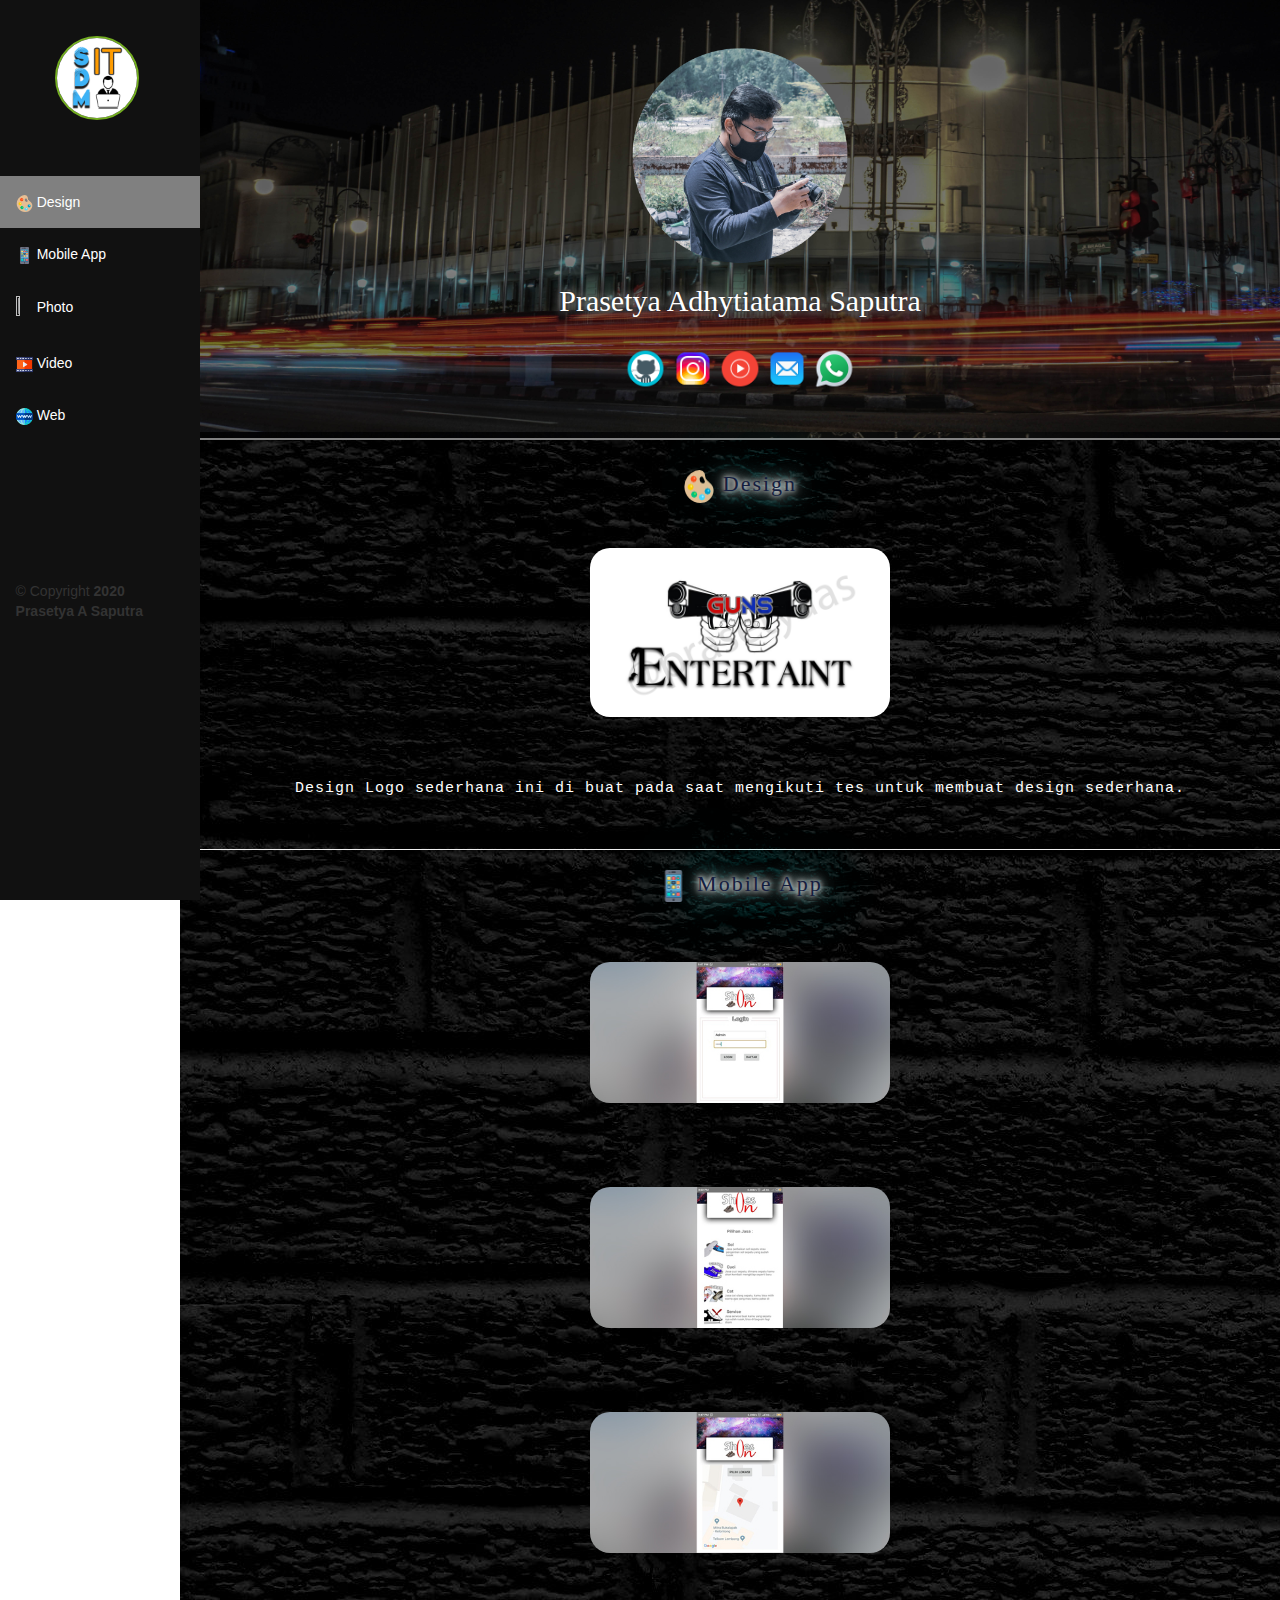
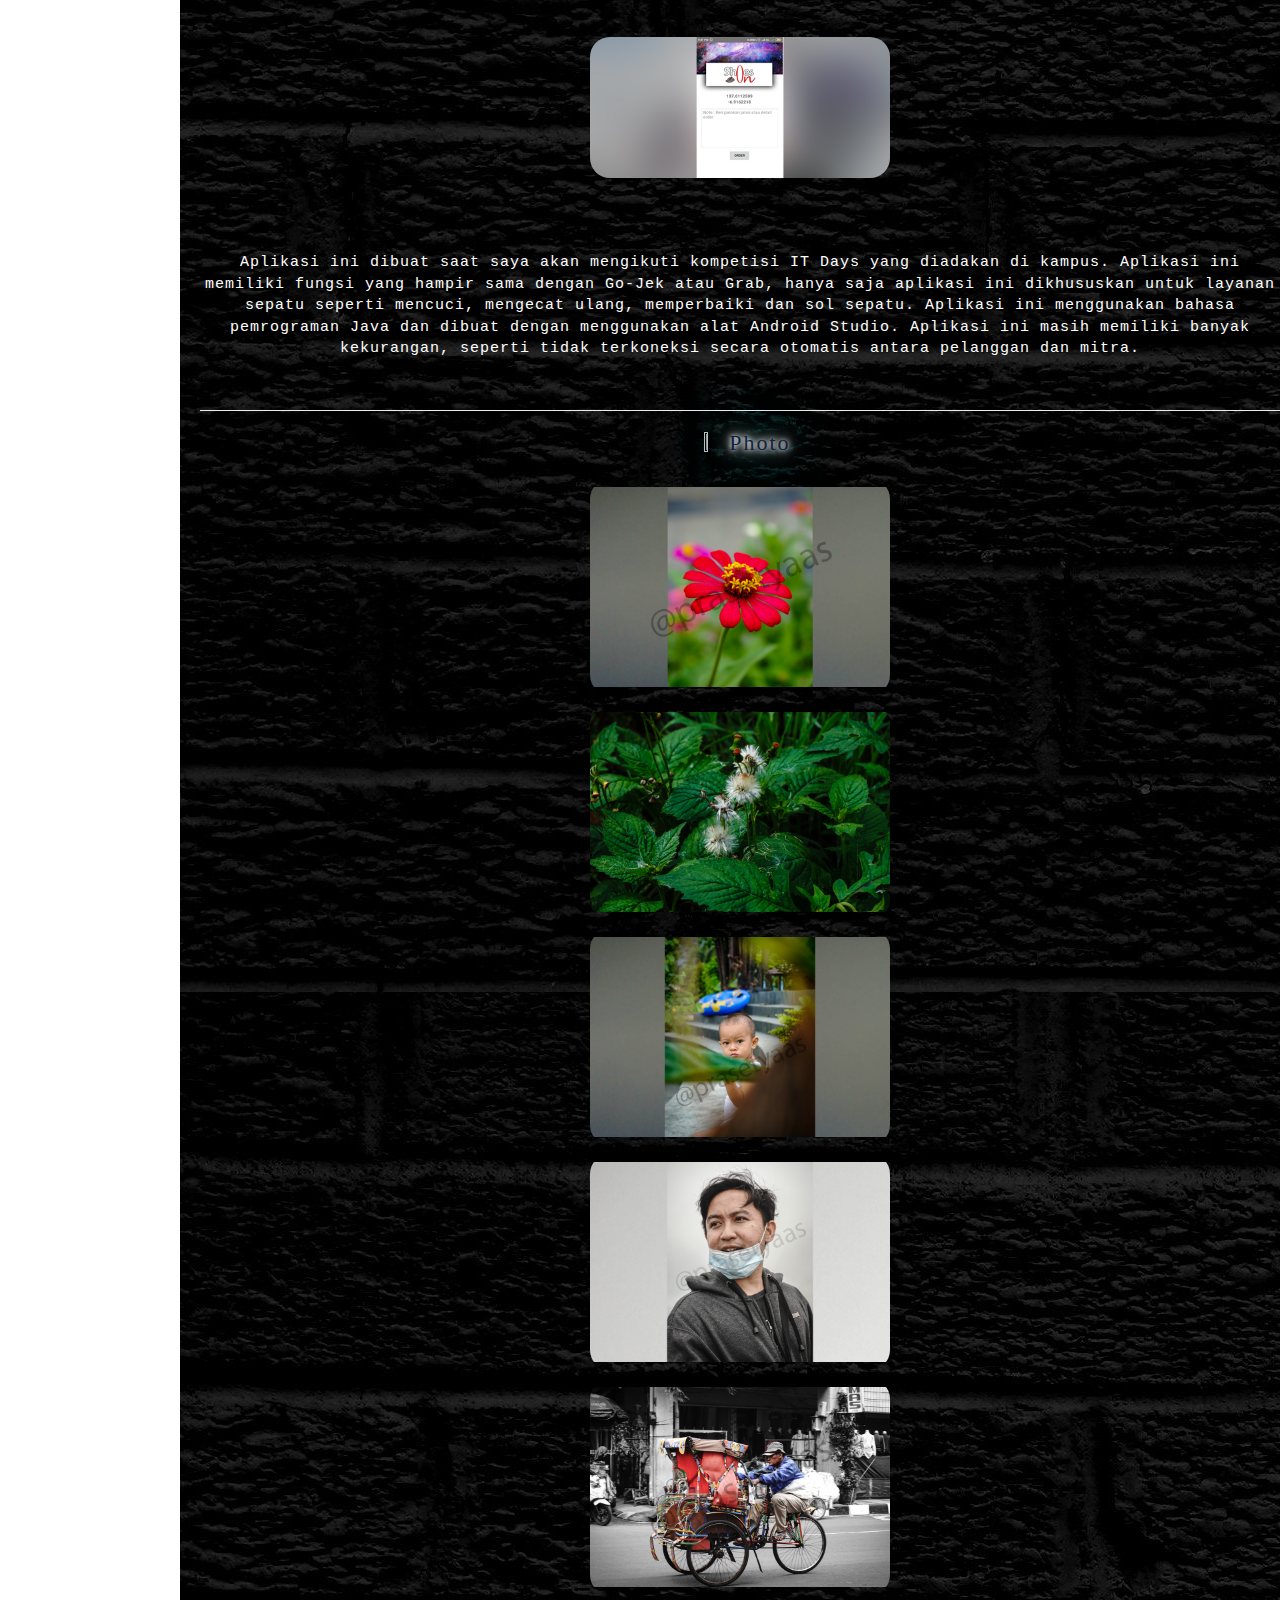
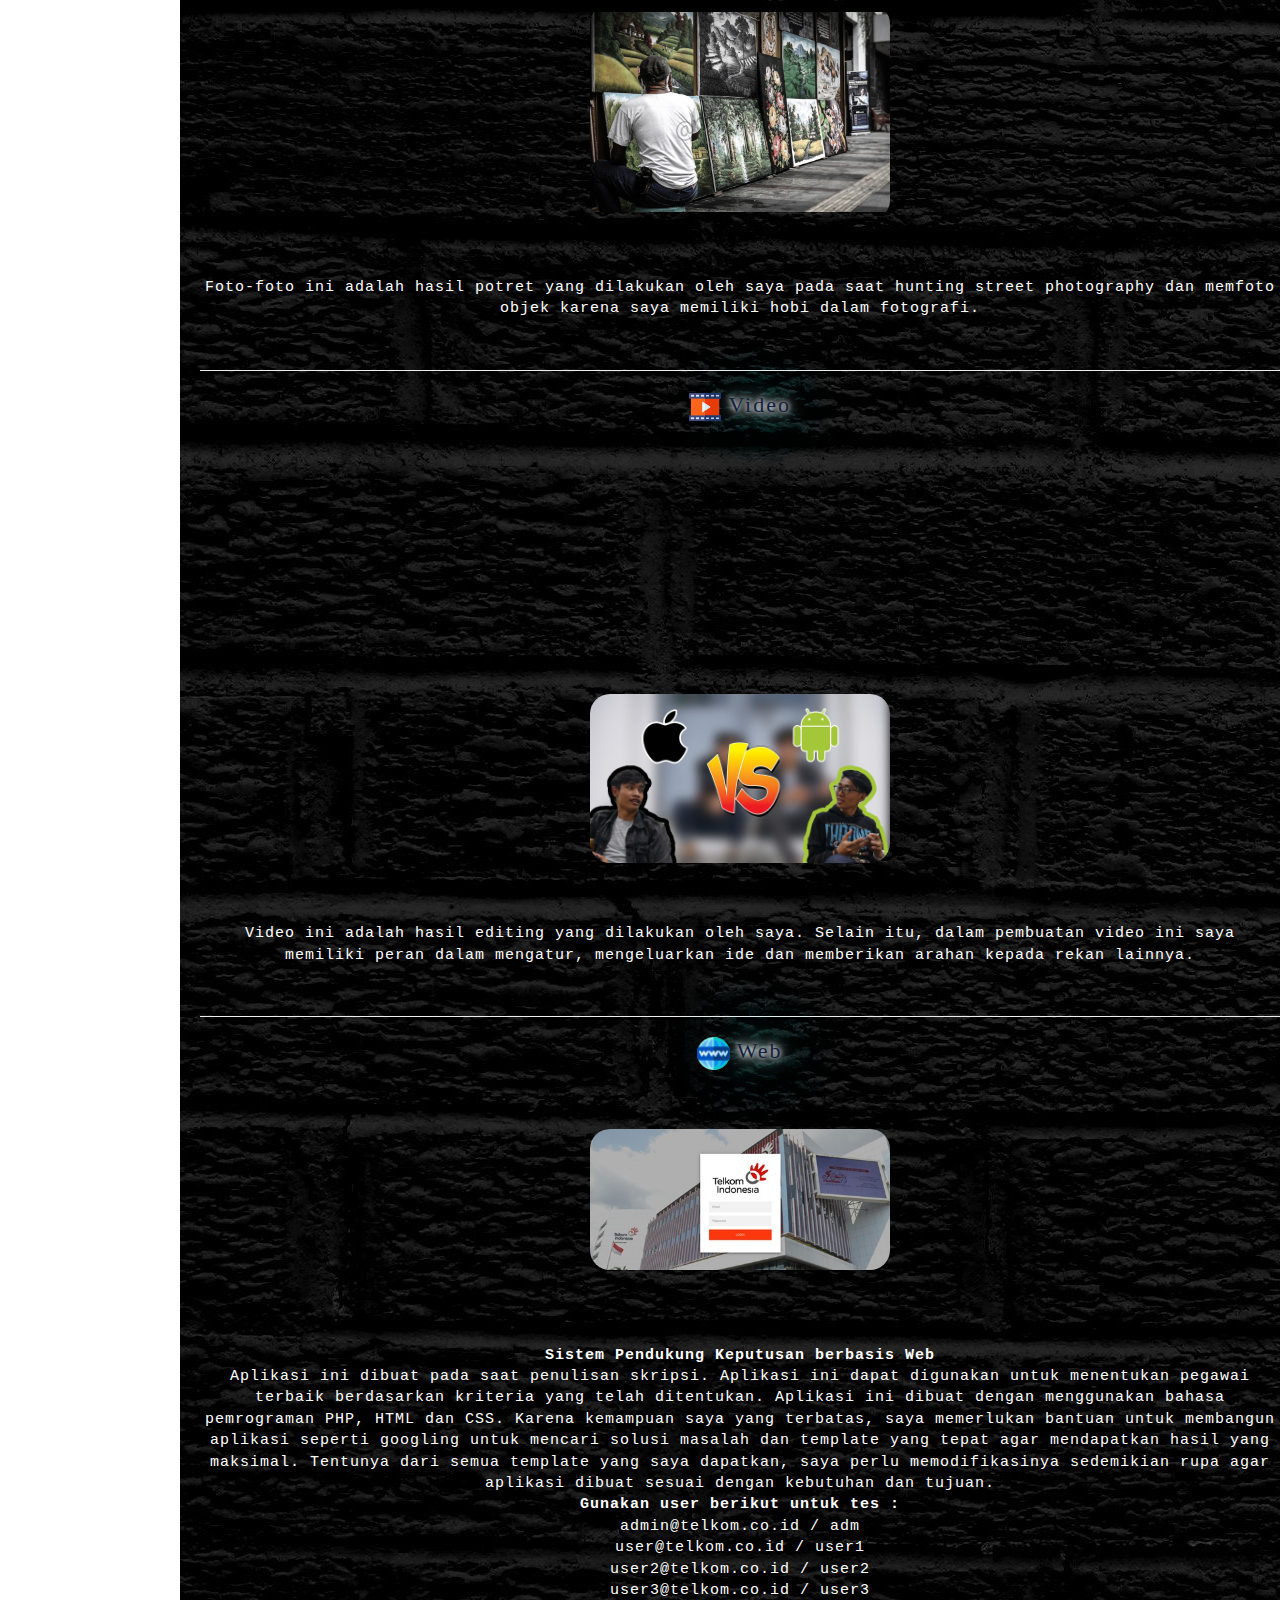
==== TanpaTemplate/home.html @ 537818e4 "SDM_IT" ====
<!DOCTYPE html>
<html lang="en">
  <head>
    <meta charset="utf-8">
    <meta http-equiv="X-UA-Compatible" content="IE=edge">
    <meta name="viewport" content="width=device-width, initial-scale=1">
    <!-- The above 3 meta tags *must* come first in the head; any other head content must come *after* these tags -->
  	<link href="img/icon/icon.png" rel="icon">
    <title>Penugasan SDM IT | Design</title>

    <!-- Bootstrap -->
    <link href="css/bootstrap.min.css" rel="stylesheet">

    <link rel="stylesheet" type="text/css" href="styles.css">

    <!-- HTML5 shim and Respond.js for IE8 support of HTML5 elements and media queries -->
    <!-- WARNING: Respond.js doesn't work if you view the page via file:// -->
    <!--[if lt IE 9]>
      <script src="https://oss.maxcdn.com/html5shiv/3.7.3/html5shiv.min.js"></script>
      <script src="https://oss.maxcdn.com/respond/1.4.2/respond.min.js"></script>
    <![endif]-->
  </head>
  <body>
    <div class="sidenav">
      <br>
      <a href="index.html"><img src="img/sdmit.jpg" width="50%" height="15%" style="margin-left:23%;border-radius: 100%;border: 2px solid #73AD21;"/></a>
      <br><br>
       <a href="#Design" class="active"><img src="img/icon/design.png" width="10%" height="10%"/> Design</a>
       <a href="#App"><img src="img/icon/app.png" width="10%" height="10%"/> Mobile App</a>
       <a href="#Photo"><img src="https://img.icons8.com/fluent/48/000000/camera.png" width="10%" height="10%"/> Photo</a>
       <a href="#Video"><img src="img/icon/video.png" width="10%" height="10%"/> Video</a>
       <a href="#Web"><img src="img/icon/web.png" width="10%" height="10%"/> Web</a>
       <br><br><br><br><br><br><br>
        &nbsp;&nbsp;&nbsp;&nbsp;&copy; Copyright <strong>2020</strong><br><strong>&nbsp;&nbsp;&nbsp;&nbsp;Prasetya A Saputra</strong>
    </div>

    <div class="content">
      	<div class="jumbotron text-center" style="background-image: url('img/bg.jpg'); background-size: 120%; border-bottom: 2px solid grey;">
    			<img src="img/foto.png" width="20%" height="20%"/>
    			<h2 class="nama">Prasetya Adhytiatama Saputra</h2><br>
    			<a href="https://prasetyaas.github.io/" target="_blank"><img src="img/icon/github.png" class="github" width="4%" height="4%"/></a>
    			<a href="https://www.instagram.com/prasetyaas/" target="_blank"><img src="img/icon/ig.png" class="ig" width="4%" height="4%"/></a>
    			<a href="https://youtube.com/c/prasetyaasaputra/" target="_blank"><img src="img/icon/youtube.png" class="youtube" width="4%" height="4%"/></a>
    			<a href="mailto:prasetya.a.saputra@gmail.com" target="_blank"><img src="img/icon/email.png" class="mail" width="4%" height="4%"/></a>
    			<a href="https://api.whatsapp.com/send?phone=+6281298578909" target="_blank"><img src="img/icon/wa.png" class="wa" width="4%" height="4%"/></a>
		    </div>

        <div id="Design">
         	<h1 class="judul"><img src="img/icon/design.png" width="3%" height="3%"/> Design</h1><br>
      		<div class="wrapper">
      			<div class="media">
      				<div class="layer">
      		   			<a href="img/portofolio/design.png" target="_blank"><img src="img/icon/plus.png"/></a>
      		  		</div>
      				<img src="img/portofolio/design.png" alt="" width="100%" height="100%" style="border-radius: 20px;"/>
      			</div>
      		</div>
      		<br>
      		<br>
      		<p style="color: white;">Design Logo sederhana ini di buat pada saat mengikuti tes untuk membuat design sederhana.</p><br>
         </div>
      <hr>
        <div id="App">
          <h1 class="judul"><img src="img/icon/app.png" width="3%" height="3%"/> Mobile App</h1><br>
          <div class="wrapper">
            <div class="media">
             <div class="layer">
                <a href="img/portofolio/app-1.jpg" target="_blank"><img src="img/icon/plus.png"/></a>
             </div>
              <img src="img/portofolio/app-1.jpg" alt="" width="100%" height="100%" style="border-radius: 20px;"/>
            </div>
          </div>
        <br>
        <div class="wrapper">
          <div class="media">
            <div class="layer">
                <a href="img/portofolio/app-3.jpg" target="_blank"><img src="img/icon/plus.png"/></a>
              </div>
            <img src="img/portofolio/app-3.jpg" alt="" width="100%" height="100%" style="border-radius: 20px;"/>
          </div>
        </div>
        <br>
        <div class="wrapper">
          <div class="media">
            <div class="layer">
                <a href="img/portofolio/app-4.jpg" target="_blank"><img src="img/icon/plus.png"/></a>
              </div>
            <img src="img/portofolio/app-4.jpg" alt="" width="100%" height="100%" style="border-radius: 20px;"/>
          </div>
        </div>
        <br>
        <div class="wrapper">
          <div class="media">
            <div class="layer">
                <a href="img/portofolio/app-5.jpg" target="_blank"><img src="img/icon/plus.png"/></a>
              </div>
            <img src="img/portofolio/app-5.jpg" alt="" width="100%" height="100%" style="border-radius: 20px;"/>
          </div>
        </div>
        <br>
        <br>
        <p style="color: white;">Aplikasi ini dibuat saat saya akan mengikuti kompetisi IT Days yang diadakan di kampus. Aplikasi ini memiliki fungsi yang hampir sama dengan Go-Jek atau Grab, hanya saja aplikasi ini dikhususkan untuk layanan sepatu seperti mencuci, mengecat ulang, memperbaiki dan sol sepatu. Aplikasi ini menggunakan bahasa pemrograman Java dan dibuat dengan menggunakan alat Android Studio. Aplikasi ini masih memiliki banyak kekurangan, seperti tidak terkoneksi secara otomatis antara pelanggan dan mitra.</p><br>
    </div>
<hr>
    <div id="Photo">
        <h1 class="judul"><img src="https://img.icons8.com/fluent/48/000000/camera.png" width="3%" height="3%"/> Photo</h1><br>
        <div class="wrapper">
          <div class="media">
            <div class="layer">
                <a href="img/portofolio/flower.jpg" target="_blank"><img src="img/icon/plus.png"/></a>
              </div>
            <img src="img/portofolio/flowerout.jpg" alt="" width="100%" height="100%" style="border-radius: 20px;"/>
          </div>
        </div>
        <br>
        <div class="wrapper">
          <div class="media">
            <div class="layer">
                <a href="img/portofolio/flower2.jpg" target="_blank"><img src="img/icon/plus.png"/></a>
              </div>
            <img src="img/portofolio/flower2.jpg" alt="" width="100%" height="100%" style="border-radius: 20px;"/>
          </div>
        </div>
        <br>
        <div class="wrapper">
          <div class="media">
            <div class="layer">
                <a href="img/portofolio/potrait.jpg" target="_blank"><img src="img/icon/plus.png"/></a>
              </div>
            <img src="img/portofolio/potraitout.jpg" alt="" width="100%" height="100%" style="border-radius: 20px;"/>
          </div>
        </div>
        <br>
        <div class="wrapper">
          <div class="media">
            <div class="layer">
                <a href="img/portofolio/potrait2.jpg" target="_blank"><img src="img/icon/plus.png"/></a>
              </div>
            <img src="img/portofolio/potraitout2.jpg" alt="" width="100%" height="100%" style="border-radius: 20px;"/>
          </div>
        </div>
        <br>
        <div class="wrapper">
          <div class="media">
            <div class="layer">
                <a href="img/portofolio/street.jpg" target="_blank"><img src="img/icon/plus.png"/></a>
              </div>
            <img src="img/portofolio/street.jpg" alt="" width="100%" height="100%" style="border-radius: 20px;"/>
          </div>
        </div>
        <br>
        <div class="wrapper">
          <div class="media">
            <div class="layer">
                <a href="img/portofolio/street3.jpg" target="_blank"><img src="img/icon/plus.png"/></a>
              </div>
            <img src="img/portofolio/street3.jpg" alt="" width="100%" height="100%" style="border-radius: 20px;"/>
          </div>
        </div>
        <br>
        <br>
        <br>
        <p style="color: white;">Foto-foto ini adalah hasil potret yang dilakukan oleh saya pada saat hunting street photography dan memfoto objek karena saya memiliki hobi dalam fotografi.</p><br>
    </div>
<hr>
    <div id="Video">
        <h1 class="judul"><img src="img/icon/video.png" width="3%" height="3%"/> Video</h1><br>
        <div class="wrapper">
          <div class="media">
            <div class="layer">
                <a href="https://youtu.be/7YCfvlx0DZ4" target="_blank"><img src="img/icon/link.png"/></a>
              </div>
            <img src="img/portofolio/video.png" alt="" width="100%" height="100%" style="border-radius: 20px;">
          </div>
        </div>
        <br>
        <div class="wrapper">
          <div class="media">
            <div class="layer">
                <a href="https://youtu.be/Gw0hbcikijE" target="_blank"><img src="img/icon/link.png"/></a>
              </div>
            <img src="img/portofolio/video2.jpg" alt="" width="100%" height="100%" style="border-radius: 20px;"/>
          </div>
        </div>
        <br>
        <br>
        <p style="color: white;">Video ini adalah hasil editing yang dilakukan oleh saya. Selain itu, dalam pembuatan video ini saya memiliki peran dalam mengatur, mengeluarkan ide dan memberikan arahan kepada rekan lainnya.</p><br>
    </div>
<hr>
    <div id="Web">
        <h1 class="judul"><img src="img/icon/web.png" width="3%" height="3%"/> Web</h1><br>
        <div class="wrapper">
          <div class="media">
            <div class="layer">
                <a href="http://testspkweb.epizy.com/" target="_blank"><img src="img/icon/plus.png"/></a>
              </div>
            <img src="img/portofolio/web-1.jpg" alt="" width="100%" height="100%" style="border-radius: 20px;"/>
          </div>
        </div>
        <br>
        <br>
        <p style="color: white;"><strong>Sistem Pendukung Keputusan berbasis Web</strong><br>Aplikasi ini dibuat pada saat penulisan skripsi. Aplikasi ini dapat digunakan untuk menentukan pegawai terbaik berdasarkan kriteria yang telah ditentukan. Aplikasi ini dibuat dengan menggunakan bahasa pemrograman PHP, HTML dan CSS. Karena kemampuan saya yang terbatas, saya memerlukan bantuan untuk membangun aplikasi seperti googling untuk mencari solusi masalah dan template yang tepat agar mendapatkan hasil yang maksimal. Tentunya dari semua template yang saya dapatkan, saya perlu memodifikasinya sedemikian rupa agar aplikasi dibuat sesuai dengan kebutuhan dan tujuan.<br><strong>Gunakan user berikut untuk tes :</strong><br>admin@telkom.co.id / adm<br>user@telkom.co.id / user1<br>user2@telkom.co.id / user2<br>user3@telkom.co.id / user3</p><br>
    </div>
  </div>

    <!-- jQuery (necessary for Bootstrap's JavaScript plugins) -->
    <script src="https://ajax.googleapis.com/ajax/libs/jquery/1.12.4/jquery.min.js"></script>
    <!-- Include all compiled plugins (below), or include individual files as needed -->
    <script src="js/bootstrap.min.js"></script>
  </body>
</html>
---- TanpaTemplate/styles.css ----
* {
	        box-sizing: border-box;
		}

		body {
	        margin: 0;
	        font-family: Arial, Helvetica, sans-serif;
		}

	      /* Style the side navigation */
		.sidenav {
	        height: 100%;
	        width: 200px;
	        position: fixed;
	        z-index: 1;
	        top: 0;
	        left: 0;
	        background-color: #111;
	        overflow-x: hidden;
		}

		.nama {
		      	font-family: Palatino;
		      	color: white;
				text-shadow:
				    0 0 5px black,
				    0 0 10px #fff
		}

		.ig:hover {
		    color: #255784;
		    background: #2196f3;
		    box-shadow: 0 0 10px #2196f3, 0 0 40px #2196f3, 0 0 80px #2196f3;
		    border-radius: 10px;
		    cursor: pointer;
		}

		.github:hover {
		    color: #255784;
		    background: #2196f3;
		    box-shadow: 0 0 10px #2196f3, 0 0 40px #2196f3, 0 0 80px #2196f3;
		    border-radius: 30px;
		    cursor: pointer;
		}

		.youtube:hover {
		    color: #255784;
		    background: #2196f3;
		    box-shadow: 0 0 10px #2196f3, 0 0 40px #2196f3, 0 0 80px #2196f3;
		    border-radius: 30px;
		    cursor: pointer;
		}

		.mail:hover {
		    color: #255784;
		    background: #2196f3;
		    box-shadow: 0 0 10px #2196f3, 0 0 40px #2196f3, 0 0 80px #2196f3;
		    border-radius: 10px;
		    cursor: pointer;
		}

		.wa:hover {
		    color: #255784;
		    background: #2196f3;
		    box-shadow: 0 0 10px #2196f3, 0 0 40px #2196f3, 0 0 80px #2196f3;
		    border-radius: 30px;
		    cursor: pointer;
		}


	      /* Side navigation links */
		.sidenav a {
	        color: white;
	        padding: 16px;
	        text-decoration: none;
	        display: block;
		}

	      /* Change color on hover */
		.sidenav a:hover {
	        background-color: #ddd;
	        color: black;
		}

		.active {
	        background-color: grey;
	        color : black;
		}

	      /* Style the content */
		.content {
			margin-left: 180px;
	        padding-left: 20px;
	        background-image: url('img/isi.jpg');
		}

		@keyframes color-change {
		  0% { color: #a3a3a3; }
		  20% { color: #d1d1d1; }
		  40% { color: #fcfbfb; }
		  60% { color: #fcfbfb; }
		  80% { color: #d1d1d1; }
		  100% { color: #a3a3a3; }
		}

		.judul {
			text-align: center;
		    font-family: Palatino;
			text-shadow:
			    0 0 5px #fff,
			    0 0 10px #fff,
			    0 0 20px #fff,
			    0 0 40px #0ff,
			    0 0 80px #0ff,
			    0 0 90px #0ff,
			    0 0 100px #0ff,
				0 0 150px #0ff;
			animation: color-change 1s infinite;
		}

		.jumbotron {
		    animation: blink 1s;
		    animation-iteration-count: infinite;
		}


		@keyframes blink { 
			0% { border-color:#6bc9cf ; }  
			20% { border-color:#6bcf70 ; }  
			40% { border-color:#dfea35 ; }  
			60% { border-color:#dfea35; }  
			80% { border-color:#6bcf70 ; }
			100% { border-color:#6bc9cf ; } 
		}

		/* CSS Gallery */
		@import url('https://fonts.googleapis.com/css?family=Inconsolata|Source+Sans+Pro:200,300,400,600');

		h1 {
		  font-family: 'Source Sans Pro', sans-serif;
		  font-size: 22px;
		  color: #151E3F;
		  font-weight: 300;
		  letter-spacing: 2px;
		}

		.wrapper {
		  display: flex;
		  justify-content: center;
		  align-items: center;
		  > * {
		    margin: 5px;
		  }
		}

		.media {
		  width: 300px;
		  height: 200px;
		  overflow: hidden;
		  position: relative;
		  display: flex;
		  justify-content: center;
		  align-items: center;
		  img {
		      max-width: 100%;
		      height: auto;
		    }
		}

		.layer {
		  opacity: 0;
		  position: absolute;
		  display: flex;
		  justify-content: center;
		  align-items: center;
		  width: 10px;
		  height: 90%;
		  background: #FFF;
		  color: #151E3F;
		  transition: all 0.9s ease;
		  p {
		    transition: all 0.9s ease;
		    transform: scale(0.1)
		  }
		}

		p {
		  font-family: 'Inconsolata', monospace;
		  text-align: center;
		  font-size: 15px;
		  letter-spacing:1px;
		}

		.media:hover .layer {
		  opacity: 0.8;
		  width: 90%;
		  transition: all 0.5s ease;
		  p {
		    transform: scale(1);
		    transition: all 0.9s ease;
		  }
		}

		@media (max-width: 800px){
		  body {
		    transform: scale(0.6);
		  }
		}

		@media (max-width: 600px) {
		    .wrapper {
		    display: block;
		    > * {
		      margin: 10px;
		    }
		  }
		}
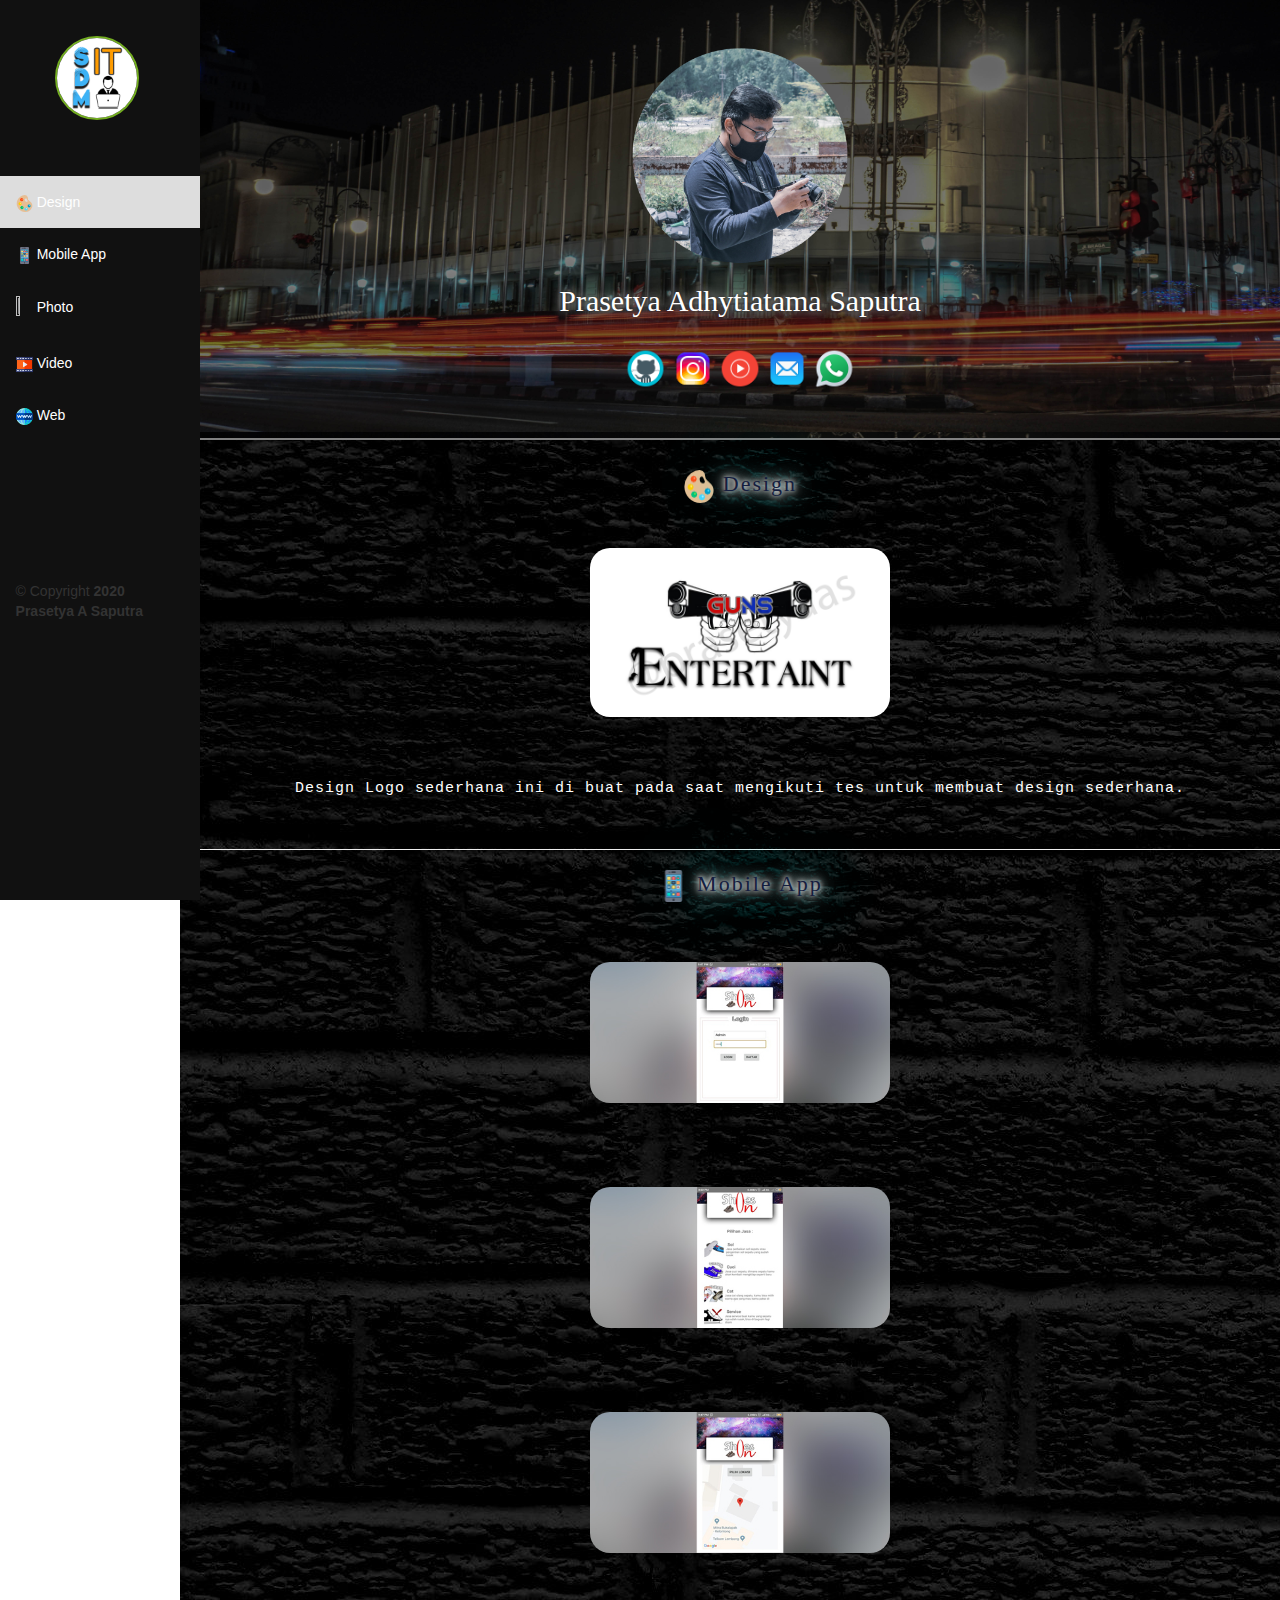
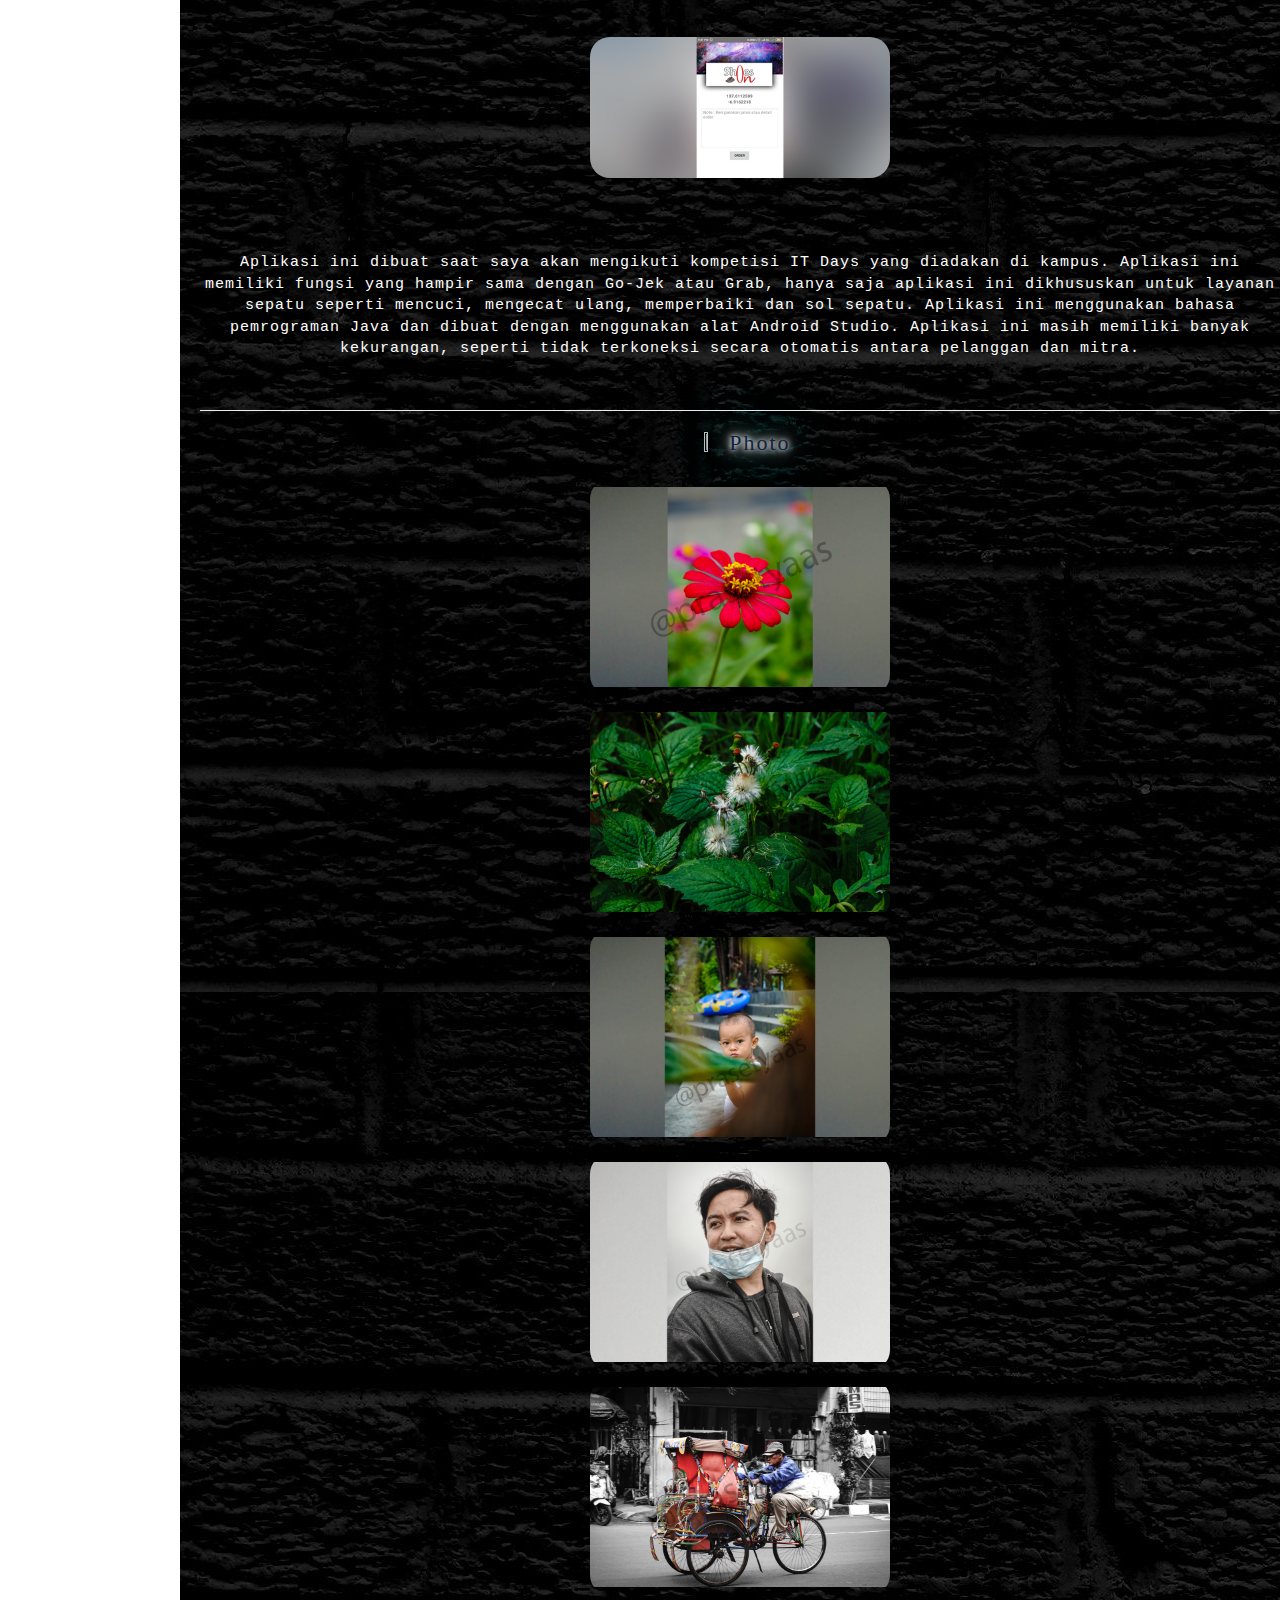
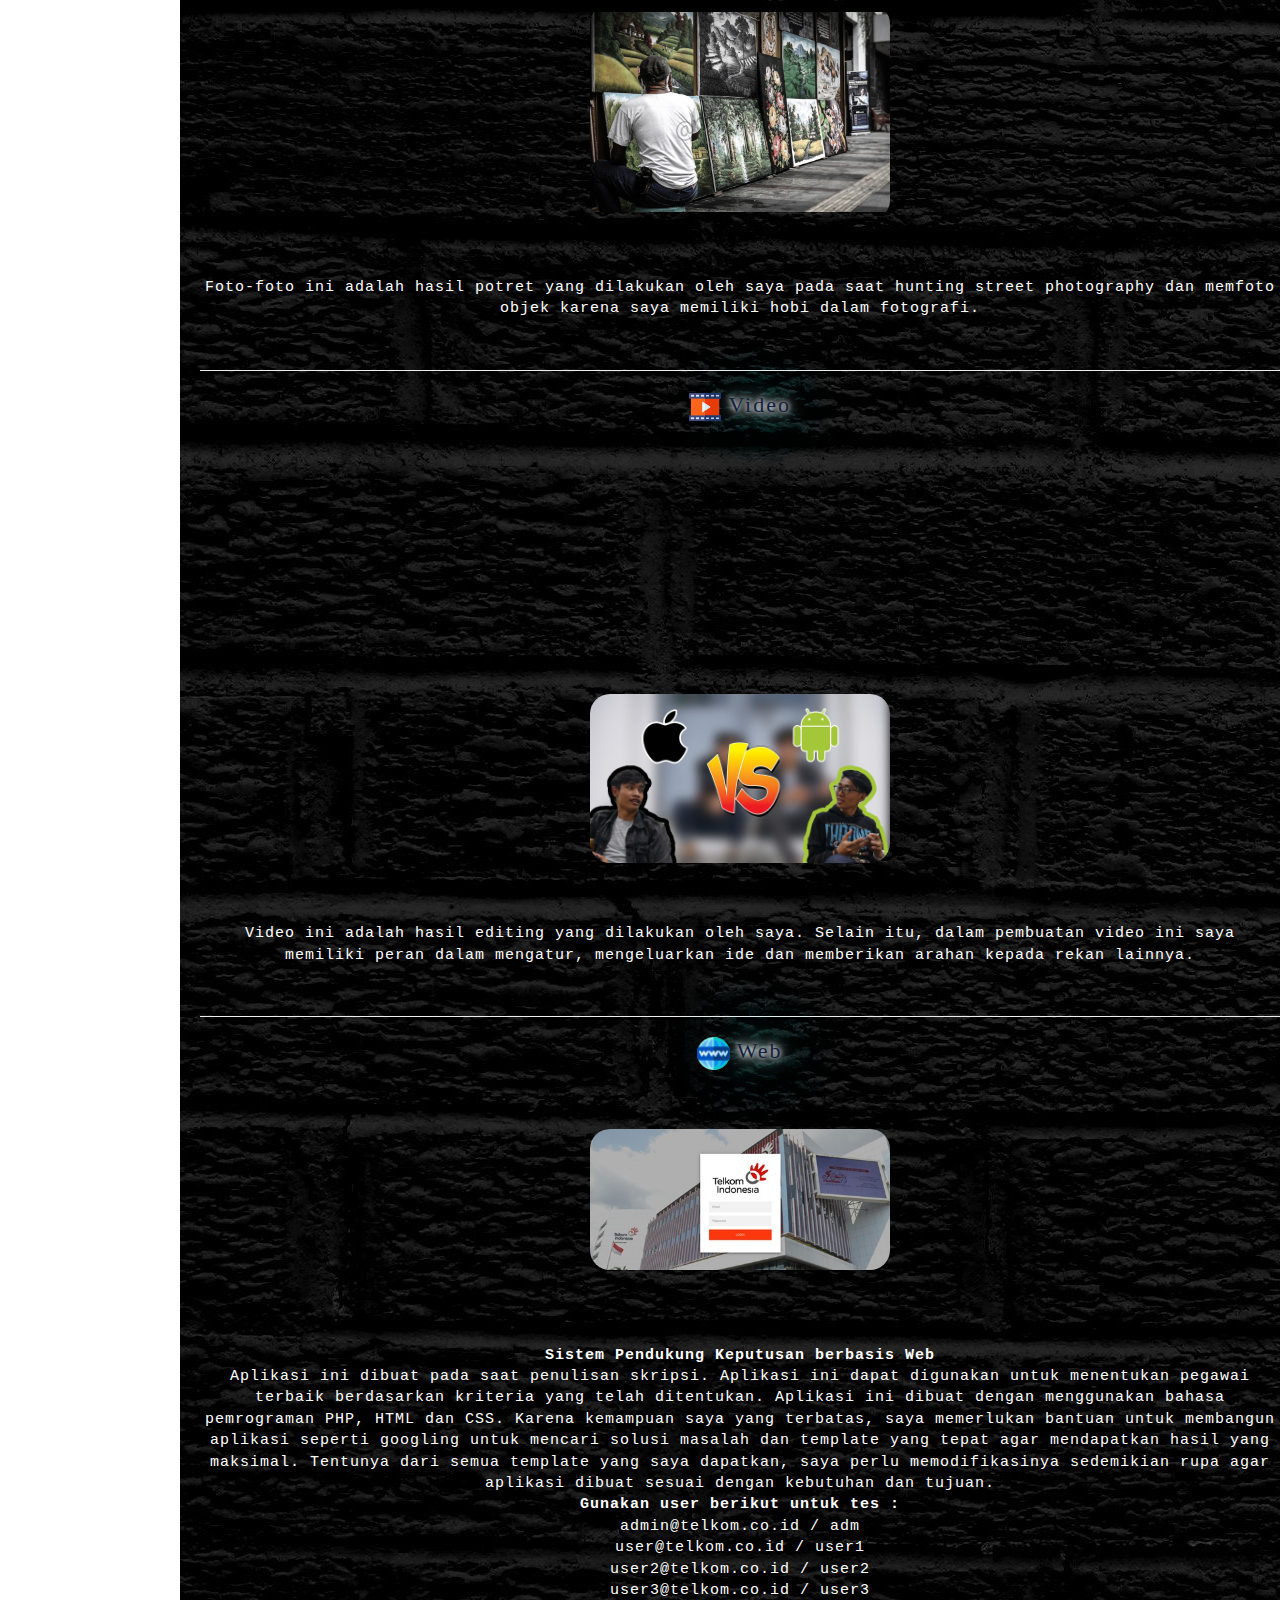
==== commit 61705016: "Update CSS" ====
--- a/TanpaTemplate/home.html
+++ b/TanpaTemplate/home.html
@@ -3,7 +3,7 @@
   <head>
     <meta charset="utf-8">
     <meta http-equiv="X-UA-Compatible" content="IE=edge">
-    <meta name="viewport" content="width=device-width, initial-scale=1">
+    <meta name="viewport" content="width=device-width, initial-scale=1.0">
     <!-- The above 3 meta tags *must* come first in the head; any other head content must come *after* these tags -->
   	<link href="img/icon/icon.png" rel="icon">
     <title>Penugasan SDM IT | Design</title>
@@ -21,7 +21,7 @@
     <![endif]-->
   </head>
   <body>
-    <div class="sidenav">
+    <div class="sidebar">
       <br>
       <a href="index.html"><img src="img/sdmit.jpg" width="50%" height="15%" style="margin-left:23%;border-radius: 100%;border: 2px solid #73AD21;"/></a>
       <br><br>
@@ -34,7 +34,8 @@
         &nbsp;&nbsp;&nbsp;&nbsp;&copy; Copyright <strong>2020</strong><br><strong>&nbsp;&nbsp;&nbsp;&nbsp;Prasetya A Saputra</strong>
     </div>
 
-    <div class="content">
+
+    <div class="content" id="wrapper">
       	<div class="jumbotron text-center" style="background-image: url('img/bg.jpg'); background-size: 120%; border-bottom: 2px solid grey;">
     			<img src="img/foto.png" width="20%" height="20%"/>
     			<h2 class="nama">Prasetya Adhytiatama Saputra</h2><br>
@@ -58,7 +59,6 @@
       		<br>
       		<br>
       		<p style="color: white;">Design Logo sederhana ini di buat pada saat mengikuti tes untuk membuat design sederhana.</p><br>
-         </div>
       <hr>
         <div id="App">
           <h1 class="judul"><img src="img/icon/app.png" width="3%" height="3%"/> Mobile App</h1><br>
@@ -100,7 +100,7 @@
         <br>
         <br>
         <p style="color: white;">Aplikasi ini dibuat saat saya akan mengikuti kompetisi IT Days yang diadakan di kampus. Aplikasi ini memiliki fungsi yang hampir sama dengan Go-Jek atau Grab, hanya saja aplikasi ini dikhususkan untuk layanan sepatu seperti mencuci, mengecat ulang, memperbaiki dan sol sepatu. Aplikasi ini menggunakan bahasa pemrograman Java dan dibuat dengan menggunakan alat Android Studio. Aplikasi ini masih memiliki banyak kekurangan, seperti tidak terkoneksi secara otomatis antara pelanggan dan mitra.</p><br>
-    </div>
+      </div>
 <hr>
     <div id="Photo">
         <h1 class="judul"><img src="https://img.icons8.com/fluent/48/000000/camera.png" width="3%" height="3%"/> Photo</h1><br>
@@ -205,6 +205,7 @@
 
     <!-- jQuery (necessary for Bootstrap's JavaScript plugins) -->
     <script src="https://ajax.googleapis.com/ajax/libs/jquery/1.12.4/jquery.min.js"></script>
+    <script src="http://css3-mediaqueries-js.googlecode.com/svn/trunk/css3-mediaqueries.js"></script>
     <!-- Include all compiled plugins (below), or include individual files as needed -->
     <script src="js/bootstrap.min.js"></script>
   </body>
--- a/TanpaTemplate/styles.css
+++ b/TanpaTemplate/styles.css
@@ -5,6 +5,54 @@
 		body {
 	        margin: 0;
 	        font-family: Arial, Helvetica, sans-serif;
+		}
+
+		.nama {
+		      	font-family: Palatino;
+		      	color: white;
+				text-shadow:
+				    0 0 5px black,
+				    0 0 10px #fff
+		}
+
+		.ig:hover {
+		    color: #255784;
+		    background: #2196f3;
+		    box-shadow: 0 0 10px #2196f3, 0 0 40px #2196f3, 0 0 80px #2196f3;
+		    border-radius: 10px;
+		    cursor: pointer;
+		}
+
+		.github:hover {
+		    color: #255784;
+		    background: #2196f3;
+		    box-shadow: 0 0 10px #2196f3, 0 0 40px #2196f3, 0 0 80px #2196f3;
+		    border-radius: 30px;
+		    cursor: pointer;
+		}
+
+		.youtube:hover {
+		    color: #255784;
+		    background: #2196f3;
+		    box-shadow: 0 0 10px #2196f3, 0 0 40px #2196f3, 0 0 80px #2196f3;
+		    border-radius: 30px;
+		    cursor: pointer;
+		}
+
+		.mail:hover {
+		    color: #255784;
+		    background: #2196f3;
+		    box-shadow: 0 0 10px #2196f3, 0 0 40px #2196f3, 0 0 80px #2196f3;
+		    border-radius: 10px;
+		    cursor: pointer;
+		}
+
+		.wa:hover {
+		    color: #255784;
+		    background: #2196f3;
+		    box-shadow: 0 0 10px #2196f3, 0 0 40px #2196f3, 0 0 80px #2196f3;
+		    border-radius: 30px;
+		    cursor: pointer;
 		}
 
 	      /* Style the side navigation */
@@ -18,56 +66,6 @@
 	        background-color: #111;
 	        overflow-x: hidden;
 		}
-
-		.nama {
-		      	font-family: Palatino;
-		      	color: white;
-				text-shadow:
-				    0 0 5px black,
-				    0 0 10px #fff
-		}
-
-		.ig:hover {
-		    color: #255784;
-		    background: #2196f3;
-		    box-shadow: 0 0 10px #2196f3, 0 0 40px #2196f3, 0 0 80px #2196f3;
-		    border-radius: 10px;
-		    cursor: pointer;
-		}
-
-		.github:hover {
-		    color: #255784;
-		    background: #2196f3;
-		    box-shadow: 0 0 10px #2196f3, 0 0 40px #2196f3, 0 0 80px #2196f3;
-		    border-radius: 30px;
-		    cursor: pointer;
-		}
-
-		.youtube:hover {
-		    color: #255784;
-		    background: #2196f3;
-		    box-shadow: 0 0 10px #2196f3, 0 0 40px #2196f3, 0 0 80px #2196f3;
-		    border-radius: 30px;
-		    cursor: pointer;
-		}
-
-		.mail:hover {
-		    color: #255784;
-		    background: #2196f3;
-		    box-shadow: 0 0 10px #2196f3, 0 0 40px #2196f3, 0 0 80px #2196f3;
-		    border-radius: 10px;
-		    cursor: pointer;
-		}
-
-		.wa:hover {
-		    color: #255784;
-		    background: #2196f3;
-		    box-shadow: 0 0 10px #2196f3, 0 0 40px #2196f3, 0 0 80px #2196f3;
-		    border-radius: 30px;
-		    cursor: pointer;
-		}
-
-
 	      /* Side navigation links */
 		.sidenav a {
 	        color: white;
@@ -81,6 +79,33 @@
 	        background-color: #ddd;
 	        color: black;
 		}
+
+.sidebar {
+  margin: 0;
+  padding: 0;
+  width: 200px;
+  background-color: #111;
+  position: fixed;
+  height: 100%;
+  overflow: auto;
+}
+
+.sidebar a {
+  display: block;
+  color: white;
+  padding: 16px;
+  text-decoration: none;
+}
+ 
+.sidebar a.active {
+  background-color: #ddd;
+  color: white;
+}
+
+.sidebar a:hover:not(.active) {
+  background-color: #ddd;
+  color: white;
+}		
 
 		.active {
 	        background-color: grey;
@@ -201,17 +226,21 @@
 		  }
 		}
 
-		@media (max-width: 800px){
-		  body {
-		    transform: scale(0.6);
-		  }
-		}
-
-		@media (max-width: 600px) {
-		    .wrapper {
-		    display: block;
-		    > * {
-		      margin: 10px;
-		    }
-		  }
-		}+
+
+@media screen and (max-width: 700px) {
+  .sidebar {
+    width: 100%;
+    height: auto;
+    position: relative;
+  }
+  .sidebar a {float: left;}
+  div.content {margin-left: 0;}
+}
+
+@media screen and (max-width: 400px) {
+  .sidebar a {
+    text-align: center;
+    float: none;
+  }
+}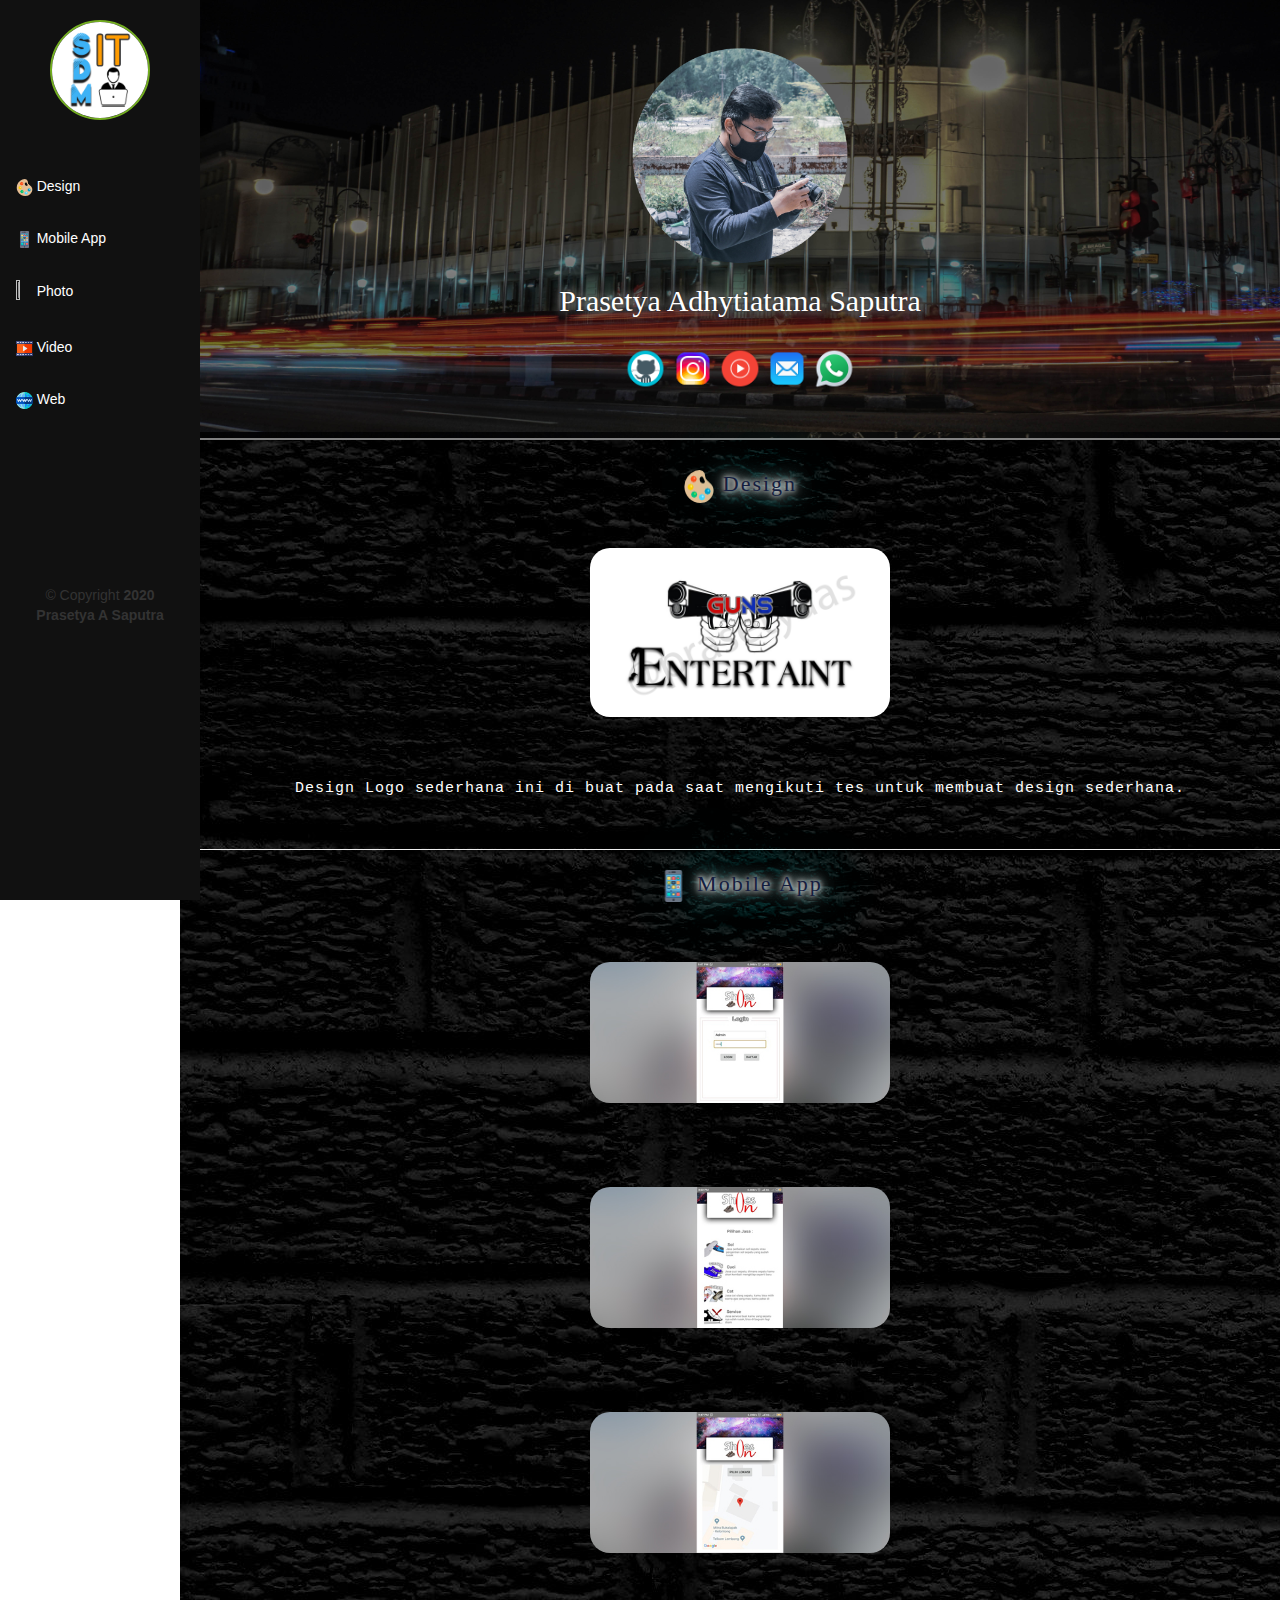
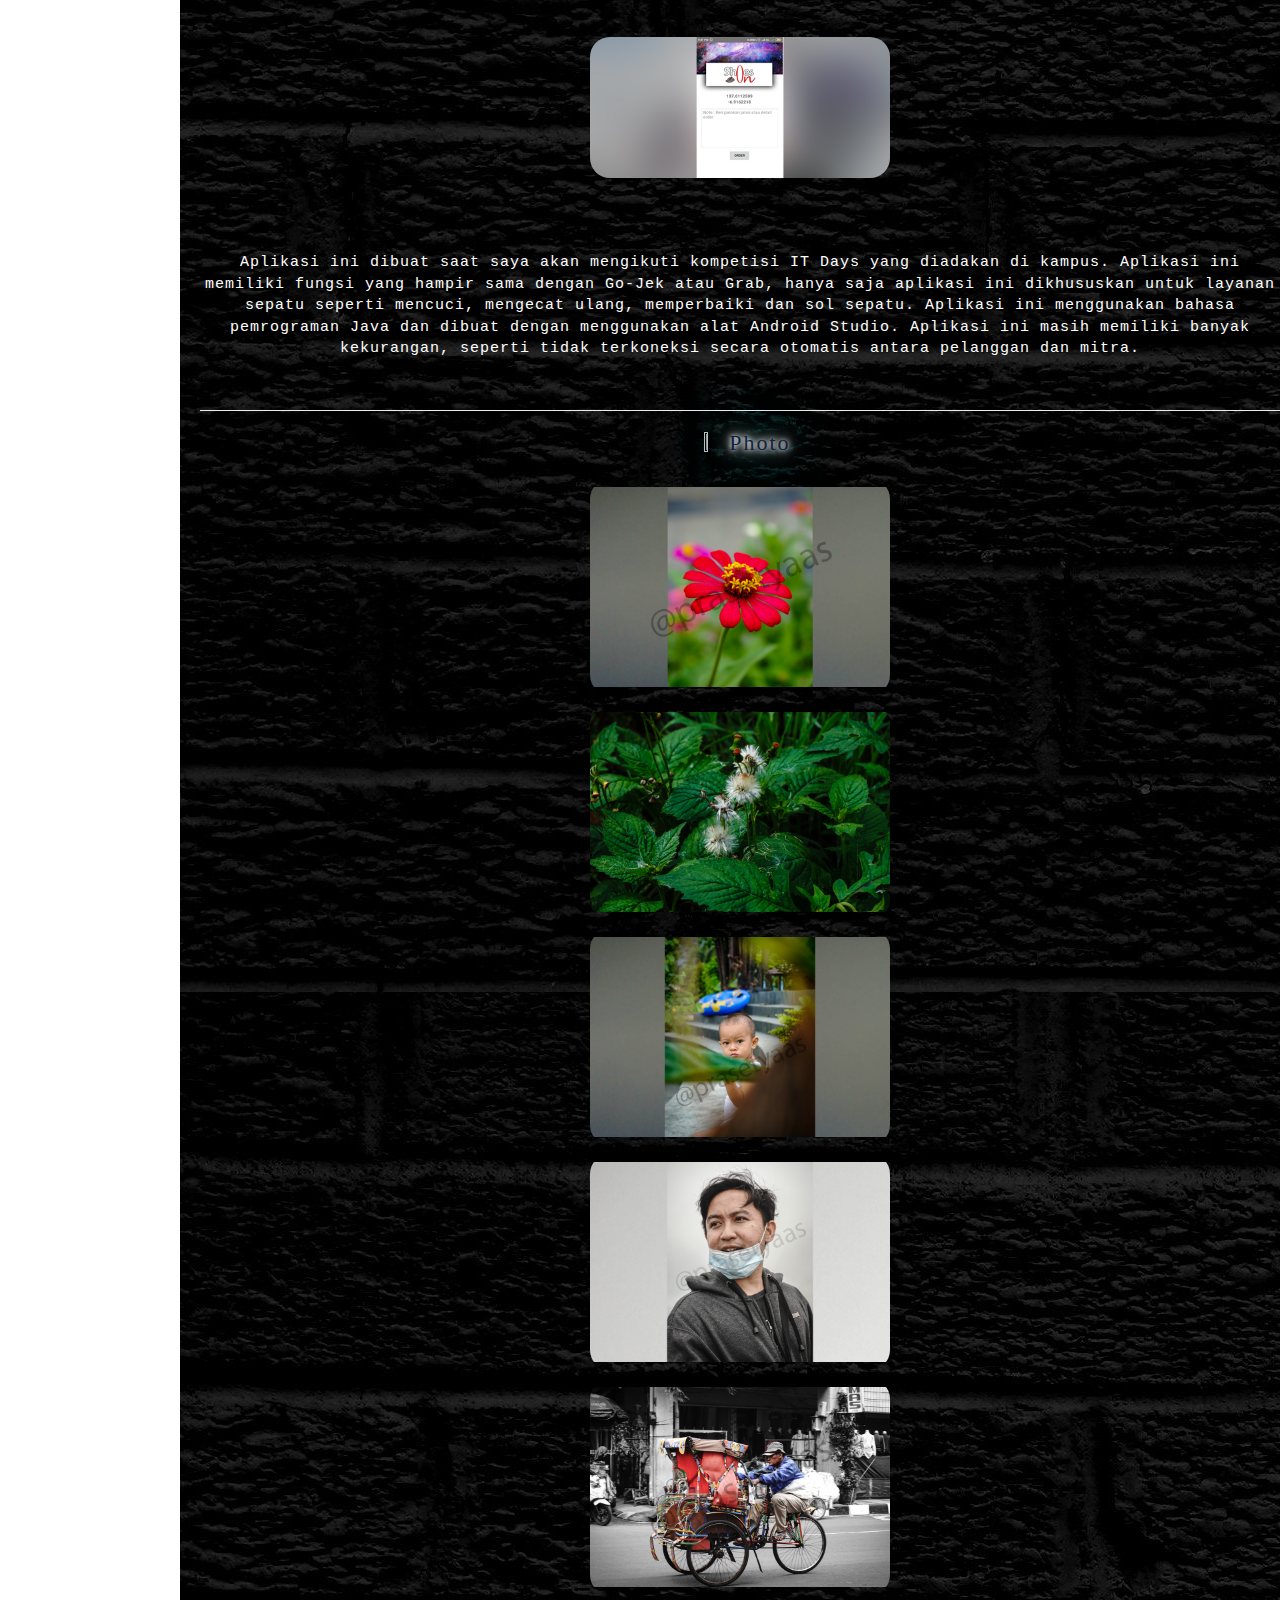
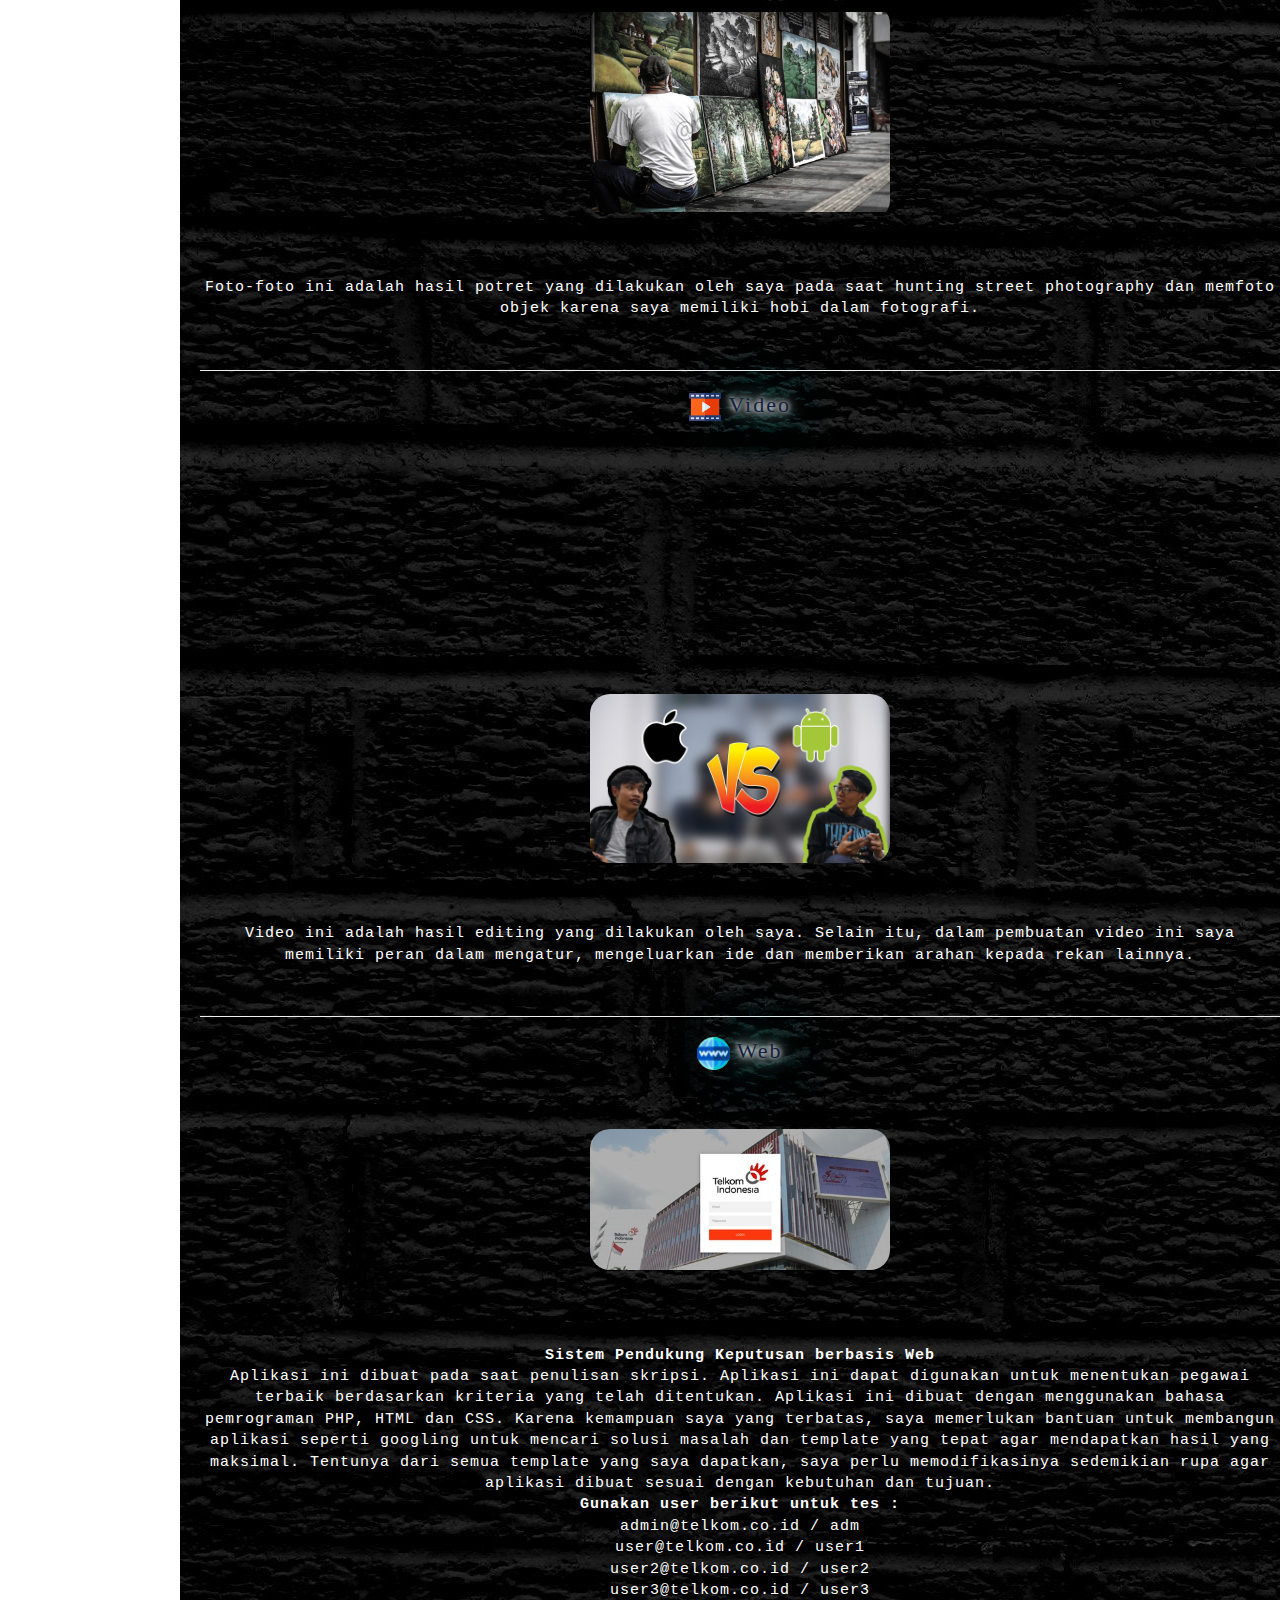
==== commit b6e4b691: "Update" ====
--- a/TanpaTemplate/home.html
+++ b/TanpaTemplate/home.html
@@ -23,15 +23,15 @@
   <body>
     <div class="sidebar">
       <br>
-      <a href="index.html"><img src="img/sdmit.jpg" width="50%" height="15%" style="margin-left:23%;border-radius: 100%;border: 2px solid #73AD21;"/></a>
+      <center><img src="img/sdmit.jpg" width="50%" height="15%" style="border-radius: 100%;border: 2px solid #73AD21;"/></center>
       <br><br>
-       <a href="#Design" class="active"><img src="img/icon/design.png" width="10%" height="10%"/> Design</a>
+       <a href="#Design"><img src="img/icon/design.png" width="10%" height="10%"/> Design</a>
        <a href="#App"><img src="img/icon/app.png" width="10%" height="10%"/> Mobile App</a>
        <a href="#Photo"><img src="https://img.icons8.com/fluent/48/000000/camera.png" width="10%" height="10%"/> Photo</a>
        <a href="#Video"><img src="img/icon/video.png" width="10%" height="10%"/> Video</a>
        <a href="#Web"><img src="img/icon/web.png" width="10%" height="10%"/> Web</a>
-       <br><br><br><br><br><br><br>
-        &nbsp;&nbsp;&nbsp;&nbsp;&copy; Copyright <strong>2020</strong><br><strong>&nbsp;&nbsp;&nbsp;&nbsp;Prasetya A Saputra</strong>
+       <br><br><br><br><br><br><br><br>
+        <center>&copy; Copyright <strong>2020</strong><br><strong>Prasetya A Saputra</strong></center>
     </div>
 
 
--- a/TanpaTemplate/styles.css
+++ b/TanpaTemplate/styles.css
@@ -56,61 +56,27 @@
 		}
 
 	      /* Style the side navigation */
-		.sidenav {
-	        height: 100%;
-	        width: 200px;
-	        position: fixed;
-	        z-index: 1;
-	        top: 0;
-	        left: 0;
-	        background-color: #111;
-	        overflow-x: hidden;
-		}
-	      /* Side navigation links */
-		.sidenav a {
-	        color: white;
-	        padding: 16px;
-	        text-decoration: none;
-	        display: block;
-		}
-
-	      /* Change color on hover */
-		.sidenav a:hover {
-	        background-color: #ddd;
-	        color: black;
-		}
-
-.sidebar {
-  margin: 0;
-  padding: 0;
-  width: 200px;
-  background-color: #111;
-  position: fixed;
-  height: 100%;
-  overflow: auto;
-}
-
-.sidebar a {
-  display: block;
-  color: white;
-  padding: 16px;
-  text-decoration: none;
-}
- 
-.sidebar a.active {
-  background-color: #ddd;
-  color: white;
-}
-
-.sidebar a:hover:not(.active) {
-  background-color: #ddd;
-  color: white;
-}		
-
-		.active {
-	        background-color: grey;
-	        color : black;
-		}
+		.sidebar {
+		  margin: 0;
+		  padding: 0;
+		  width: 200px;
+		  background-color: #111;
+		  position: fixed;
+		  height: 100%;
+		  overflow: auto;
+		}
+
+		.sidebar a {
+		  display: block;
+		  color: white;
+		  padding: 16px;
+		  text-decoration: none;
+		}
+		
+		.sidebar a:hover:not(.active) {
+		  background-color: #ddd;
+		  color: white;
+		}		
 
 	      /* Style the content */
 		.content {
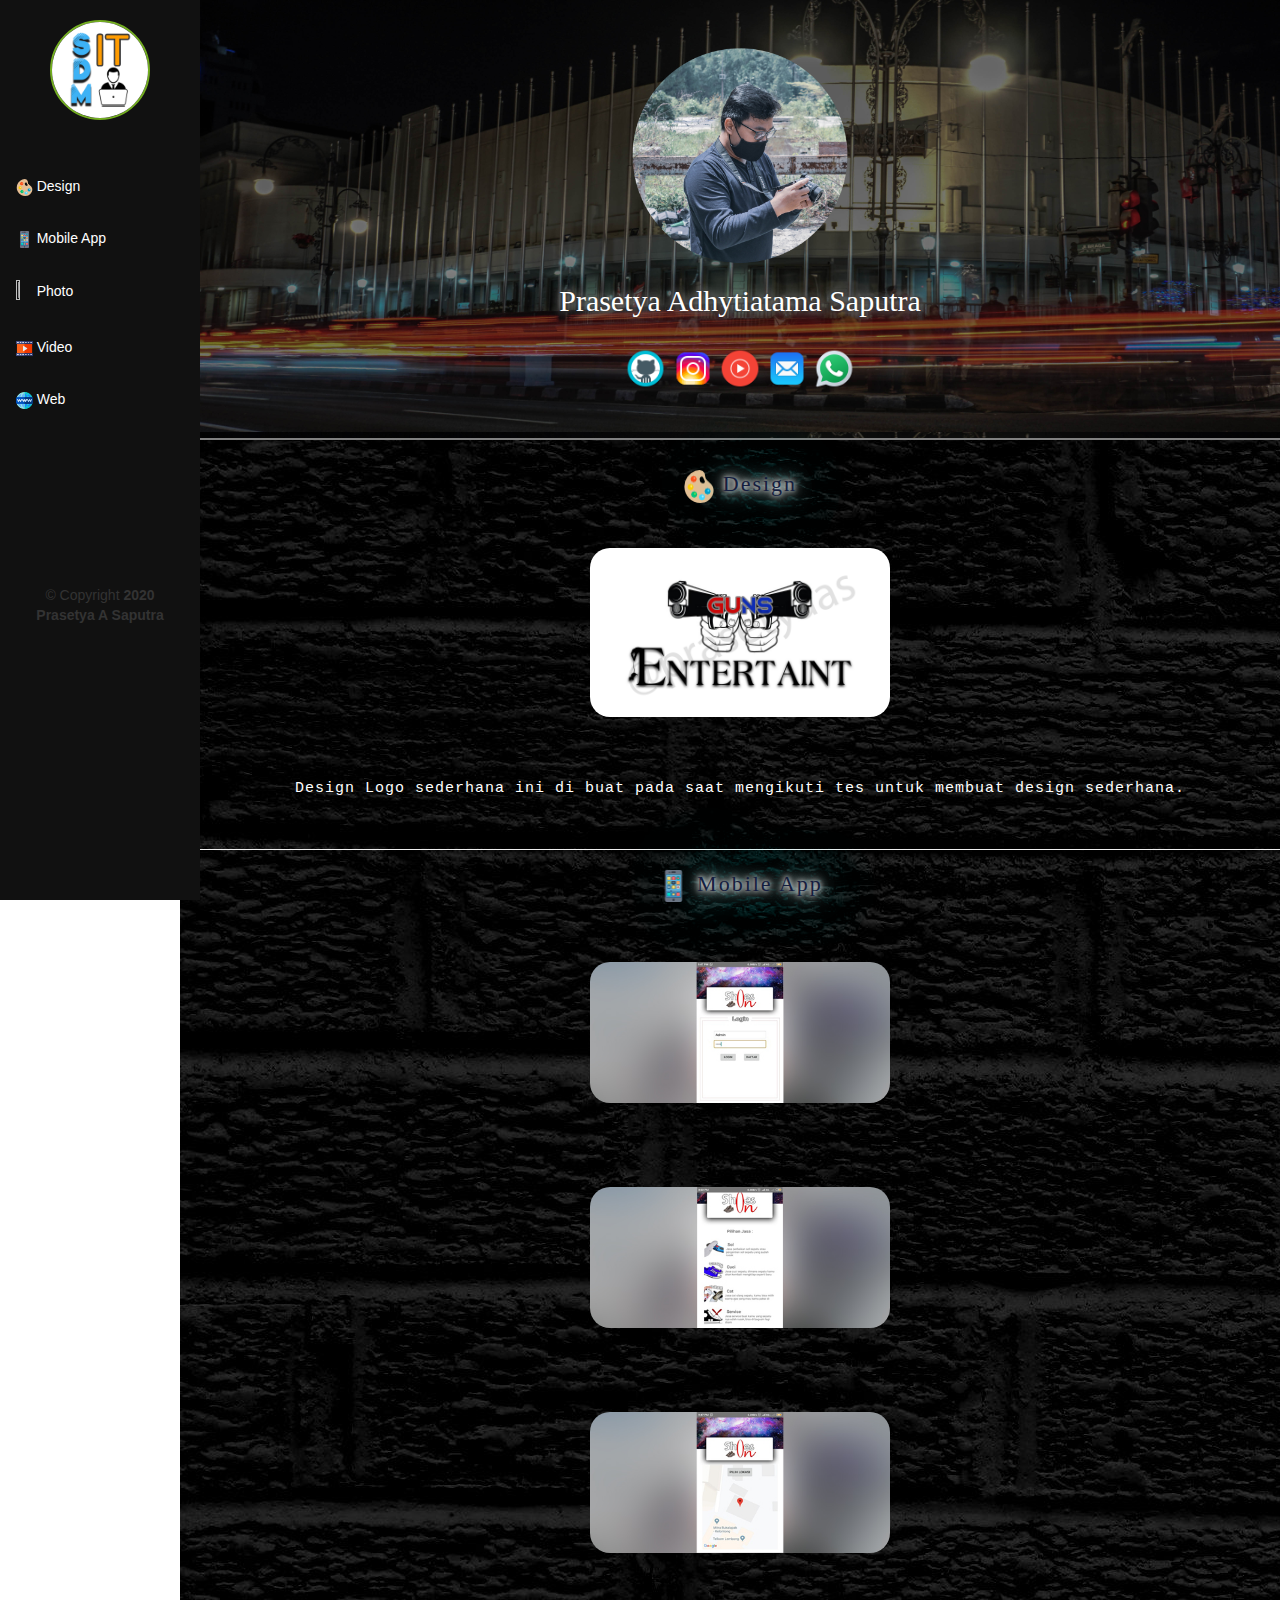
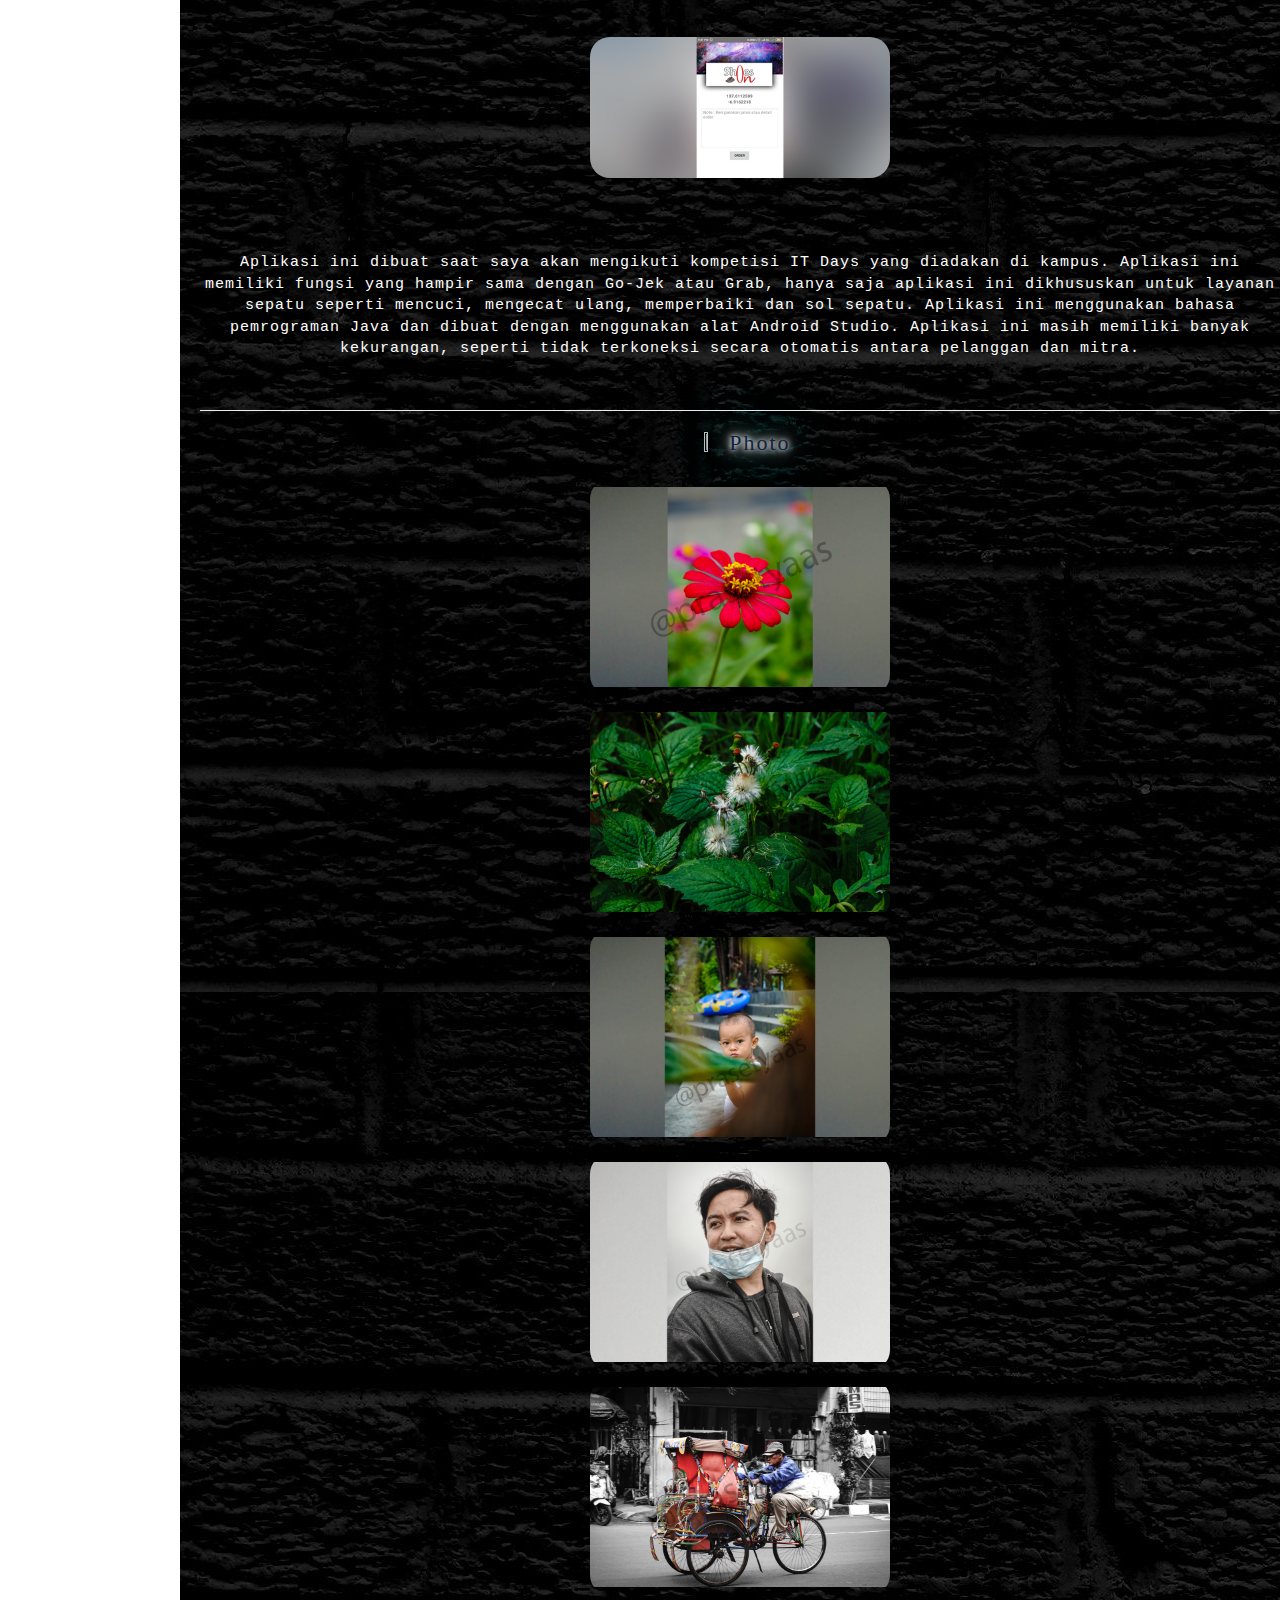
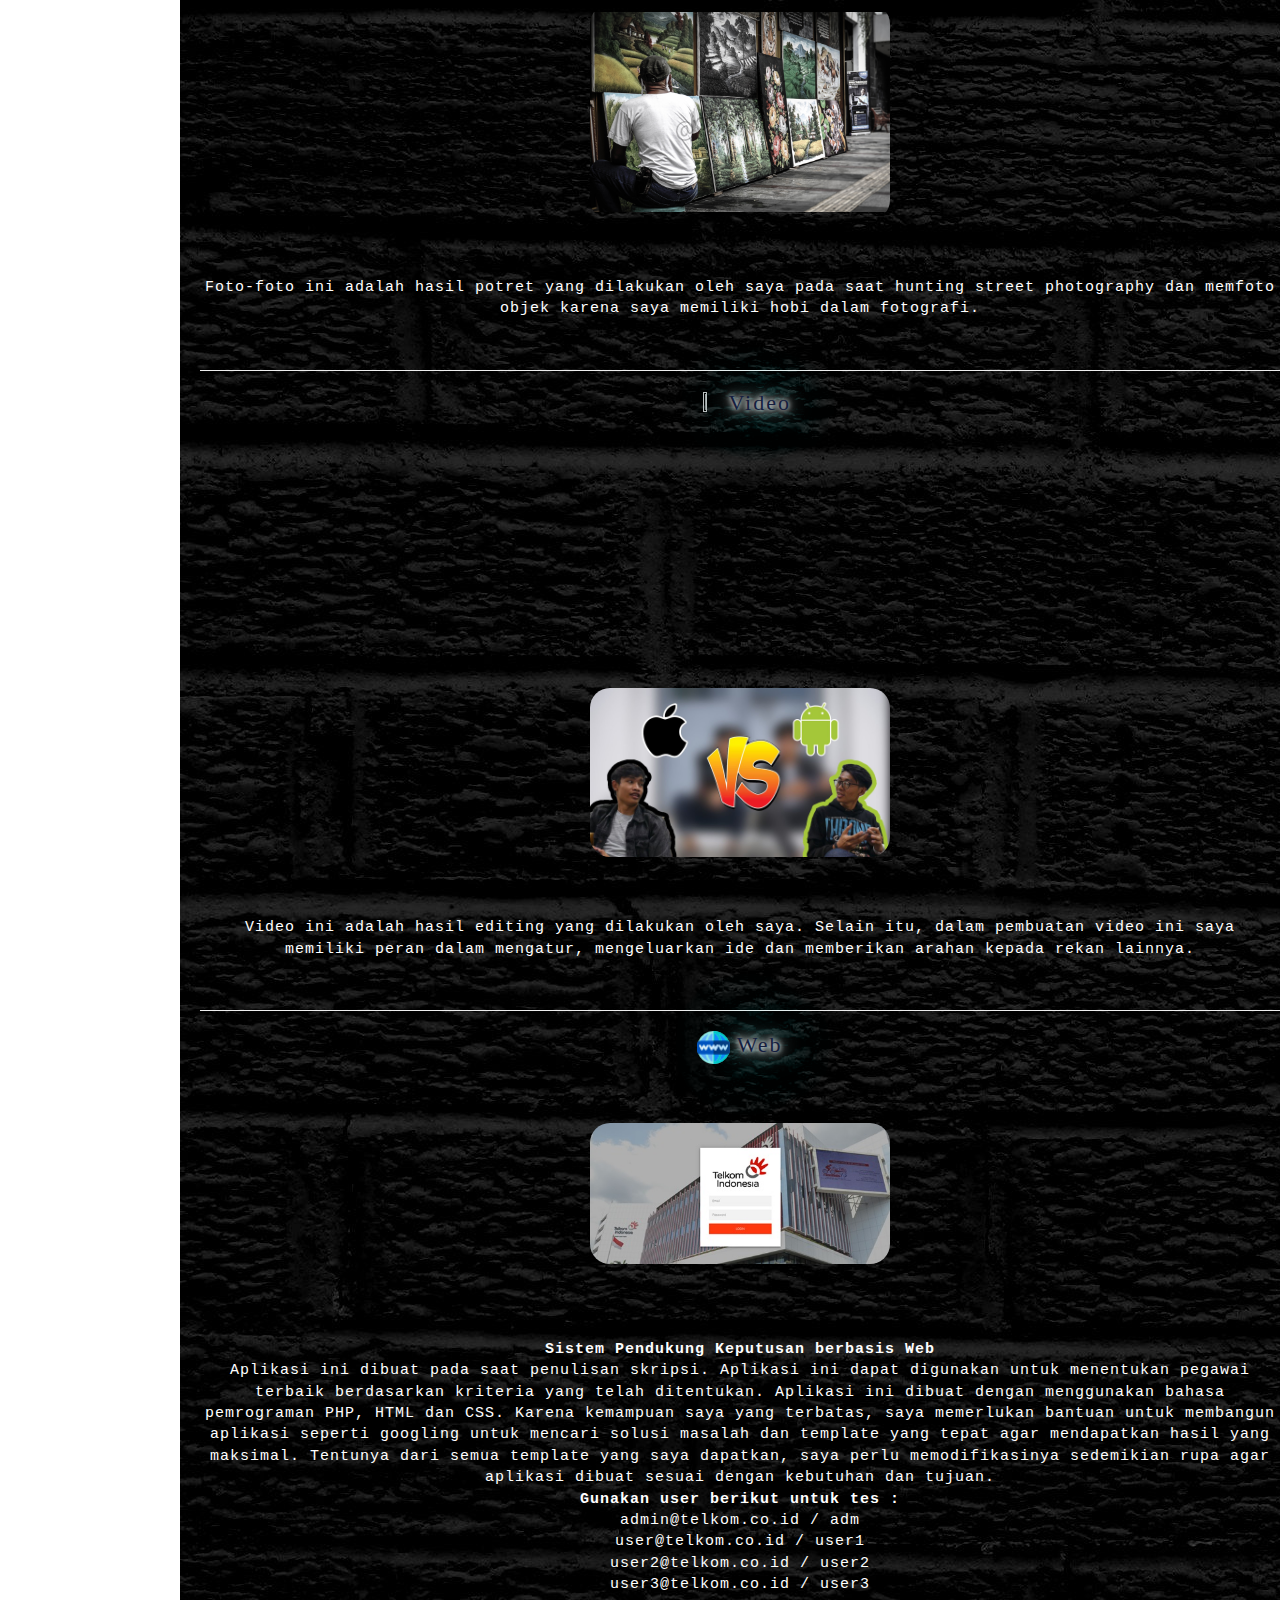
==== commit 30da558b: "Update home.html" ====
--- a/TanpaTemplate/home.html
+++ b/TanpaTemplate/home.html
@@ -164,7 +164,7 @@
     </div>
 <hr>
     <div id="Video">
-        <h1 class="judul"><img src="img/icon/video.png" width="3%" height="3%"/> Video</h1><br>
+        <h1 class="judul"><img src="https://i.postimg.cc/8jVZ3yZ0/video.png" width="3%" height="3%"/> Video</h1><br>
         <div class="wrapper">
           <div class="media">
             <div class="layer">
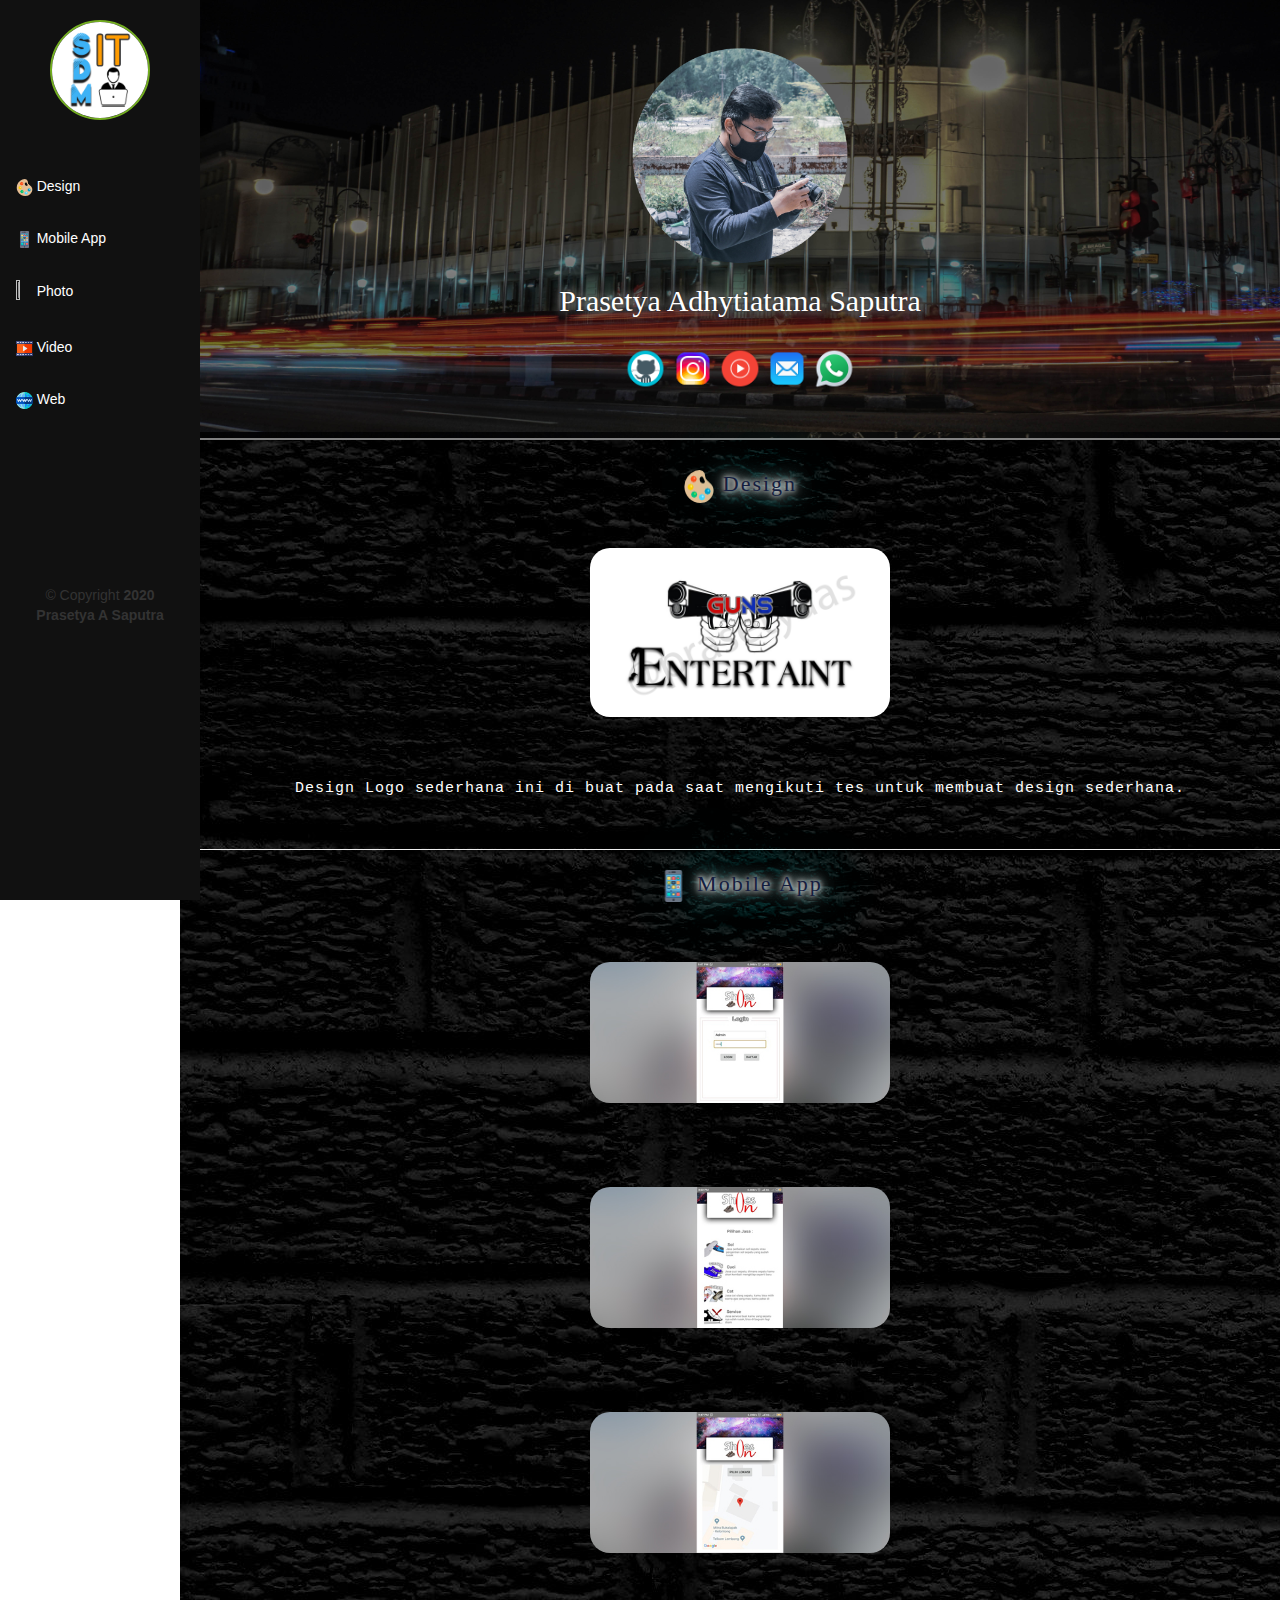
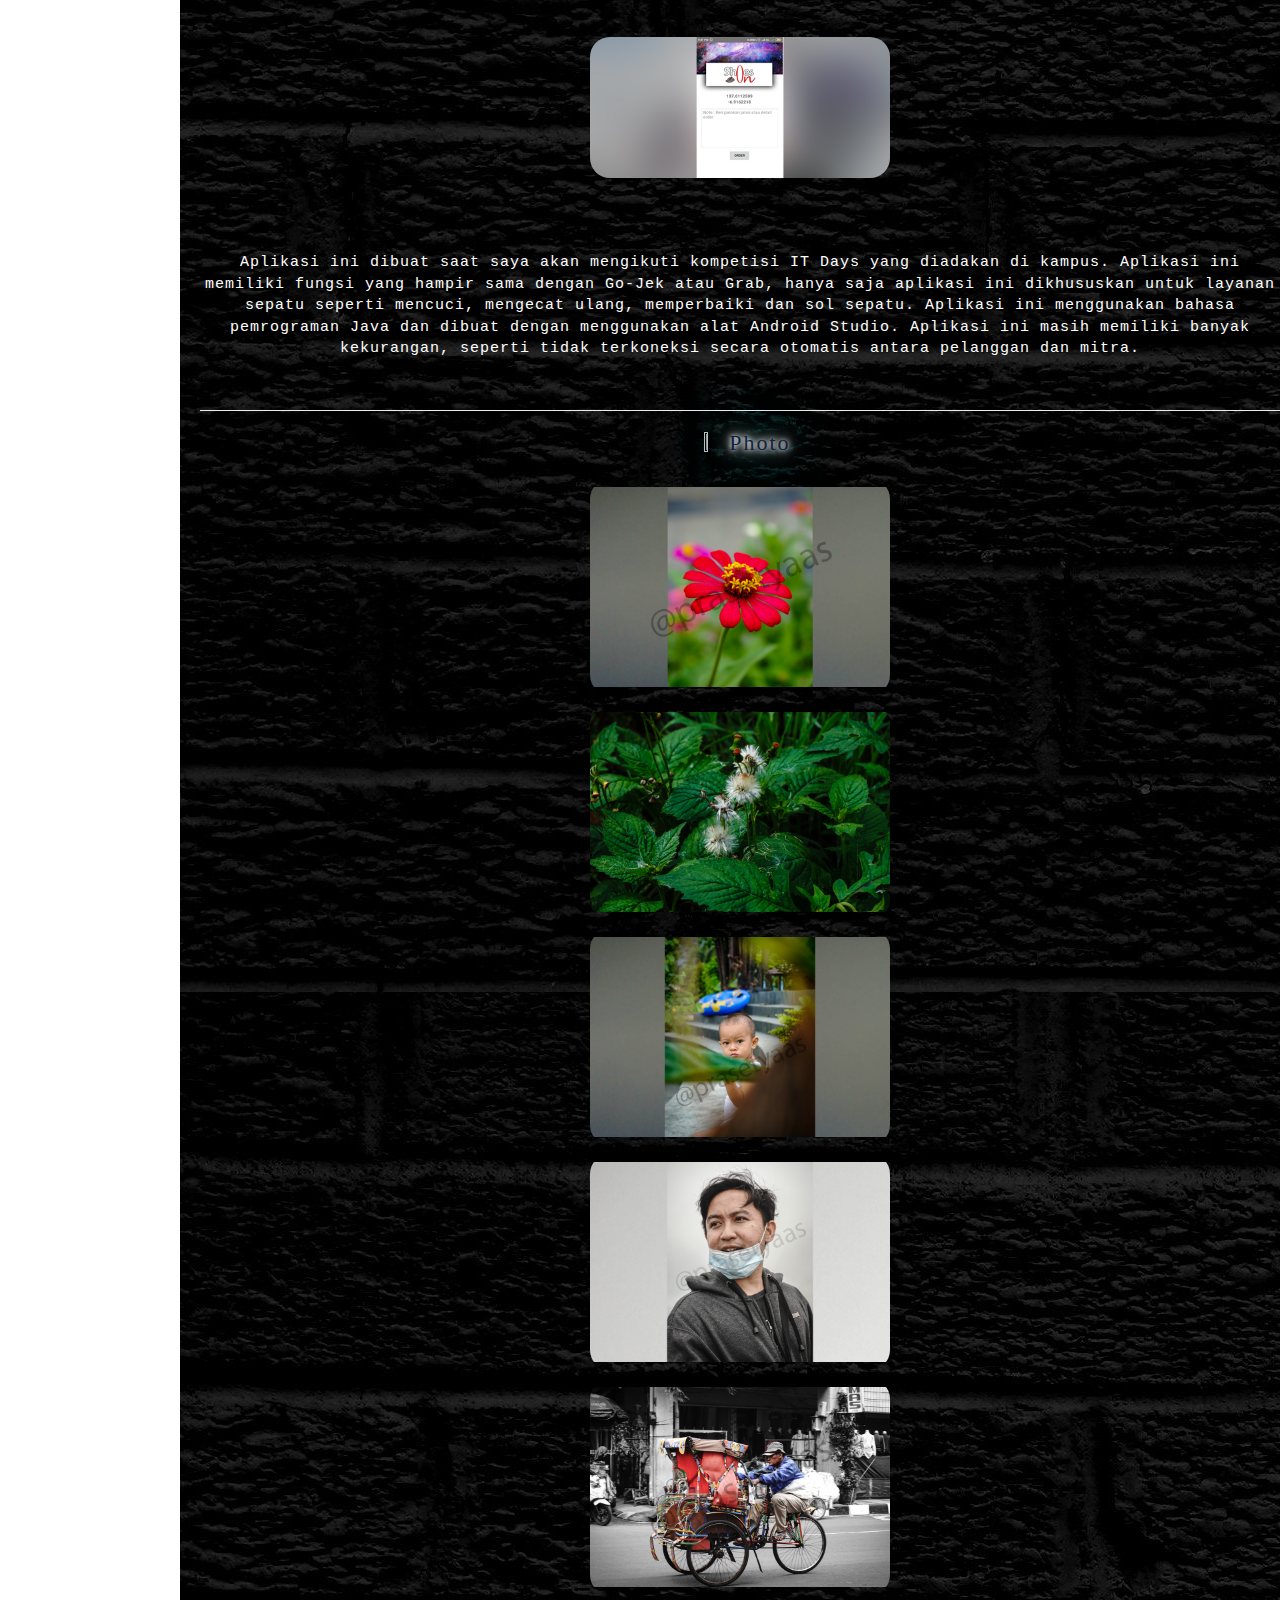
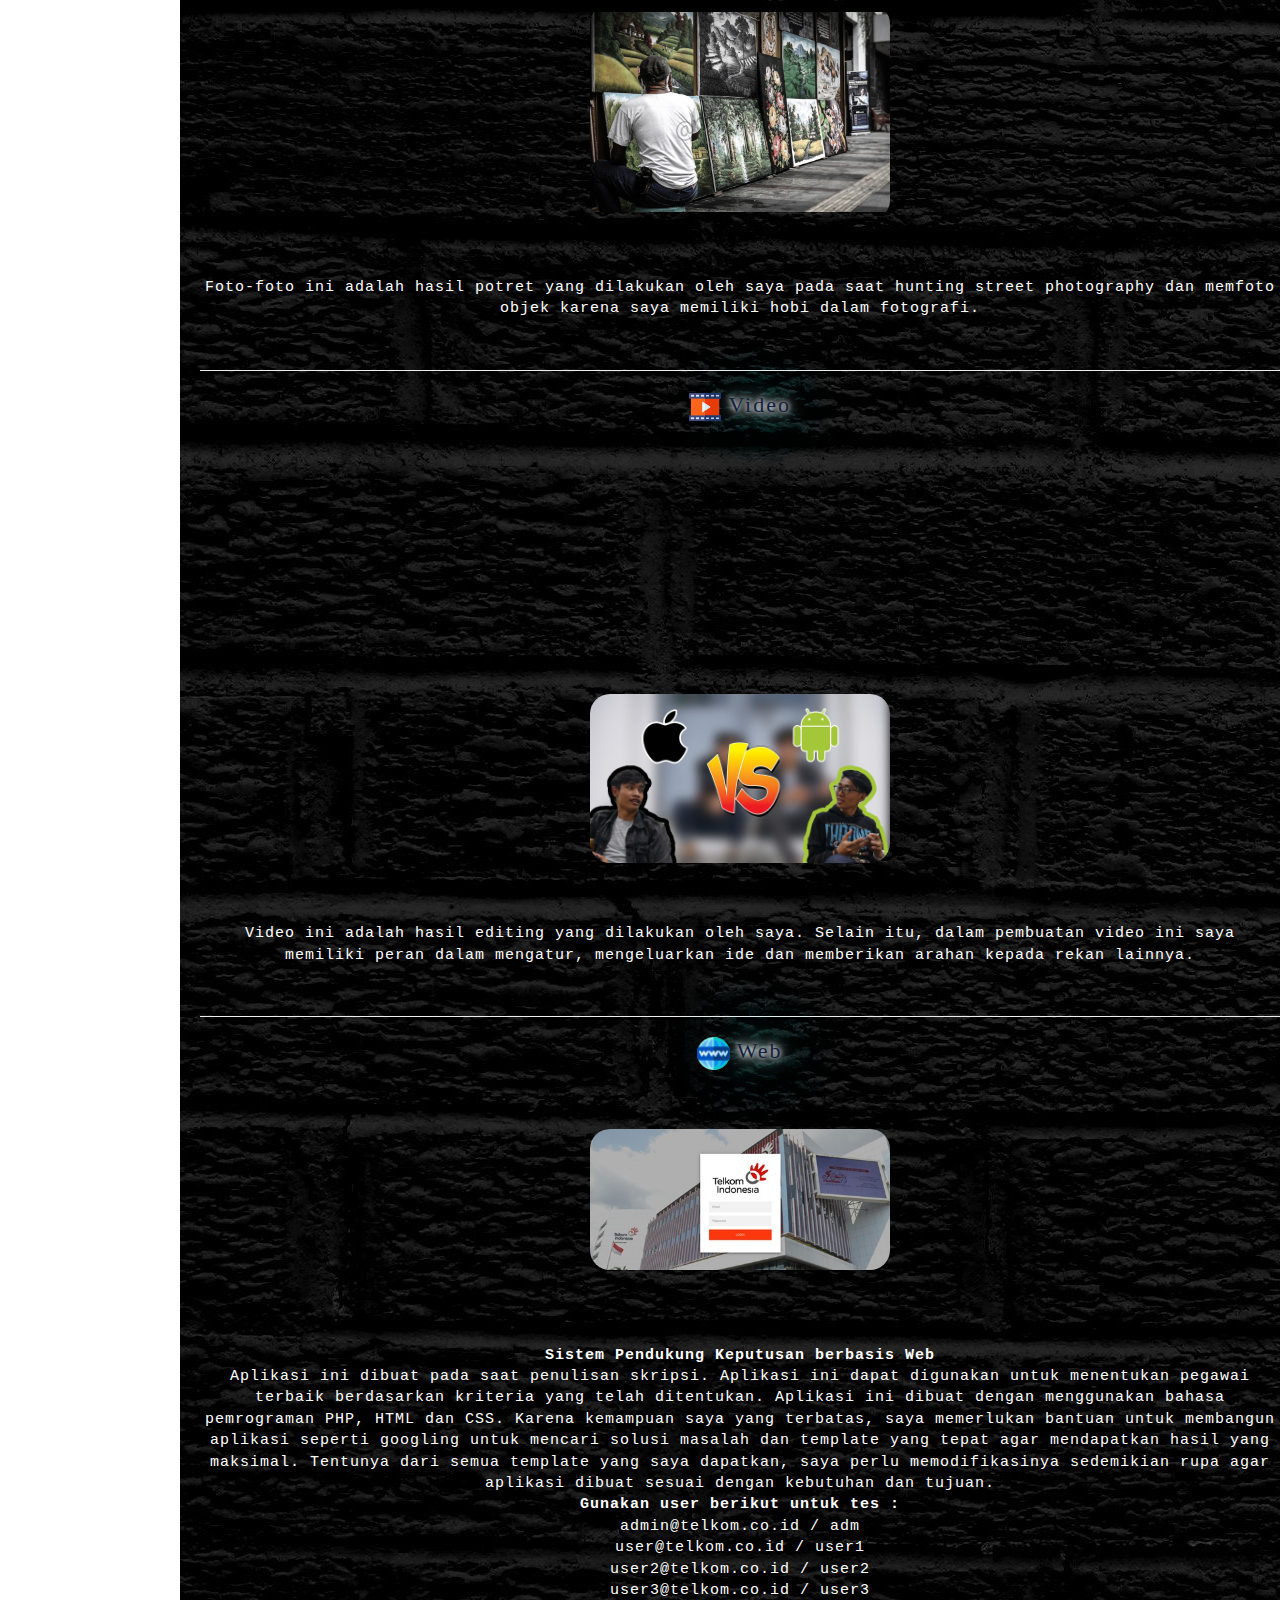
==== commit 4c6c4027: "Update home.html" ====
--- a/TanpaTemplate/home.html
+++ b/TanpaTemplate/home.html
@@ -164,13 +164,13 @@
     </div>
 <hr>
     <div id="Video">
-        <h1 class="judul"><img src="https://i.postimg.cc/8jVZ3yZ0/video.png" width="3%" height="3%"/> Video</h1><br>
+        <h1 class="judul"><img src="img/icon/video.png" width="3%" height="3%"/> Video</h1><br>
         <div class="wrapper">
           <div class="media">
             <div class="layer">
                 <a href="https://youtu.be/7YCfvlx0DZ4" target="_blank"><img src="img/icon/link.png"/></a>
               </div>
-            <img src="img/portofolio/video.png" alt="" width="100%" height="100%" style="border-radius: 20px;">
+            <img src="https://i.postimg.cc/8jVZ3yZ0/video.png" alt="" width="100%" height="100%" style="border-radius: 20px;">
           </div>
         </div>
         <br>
